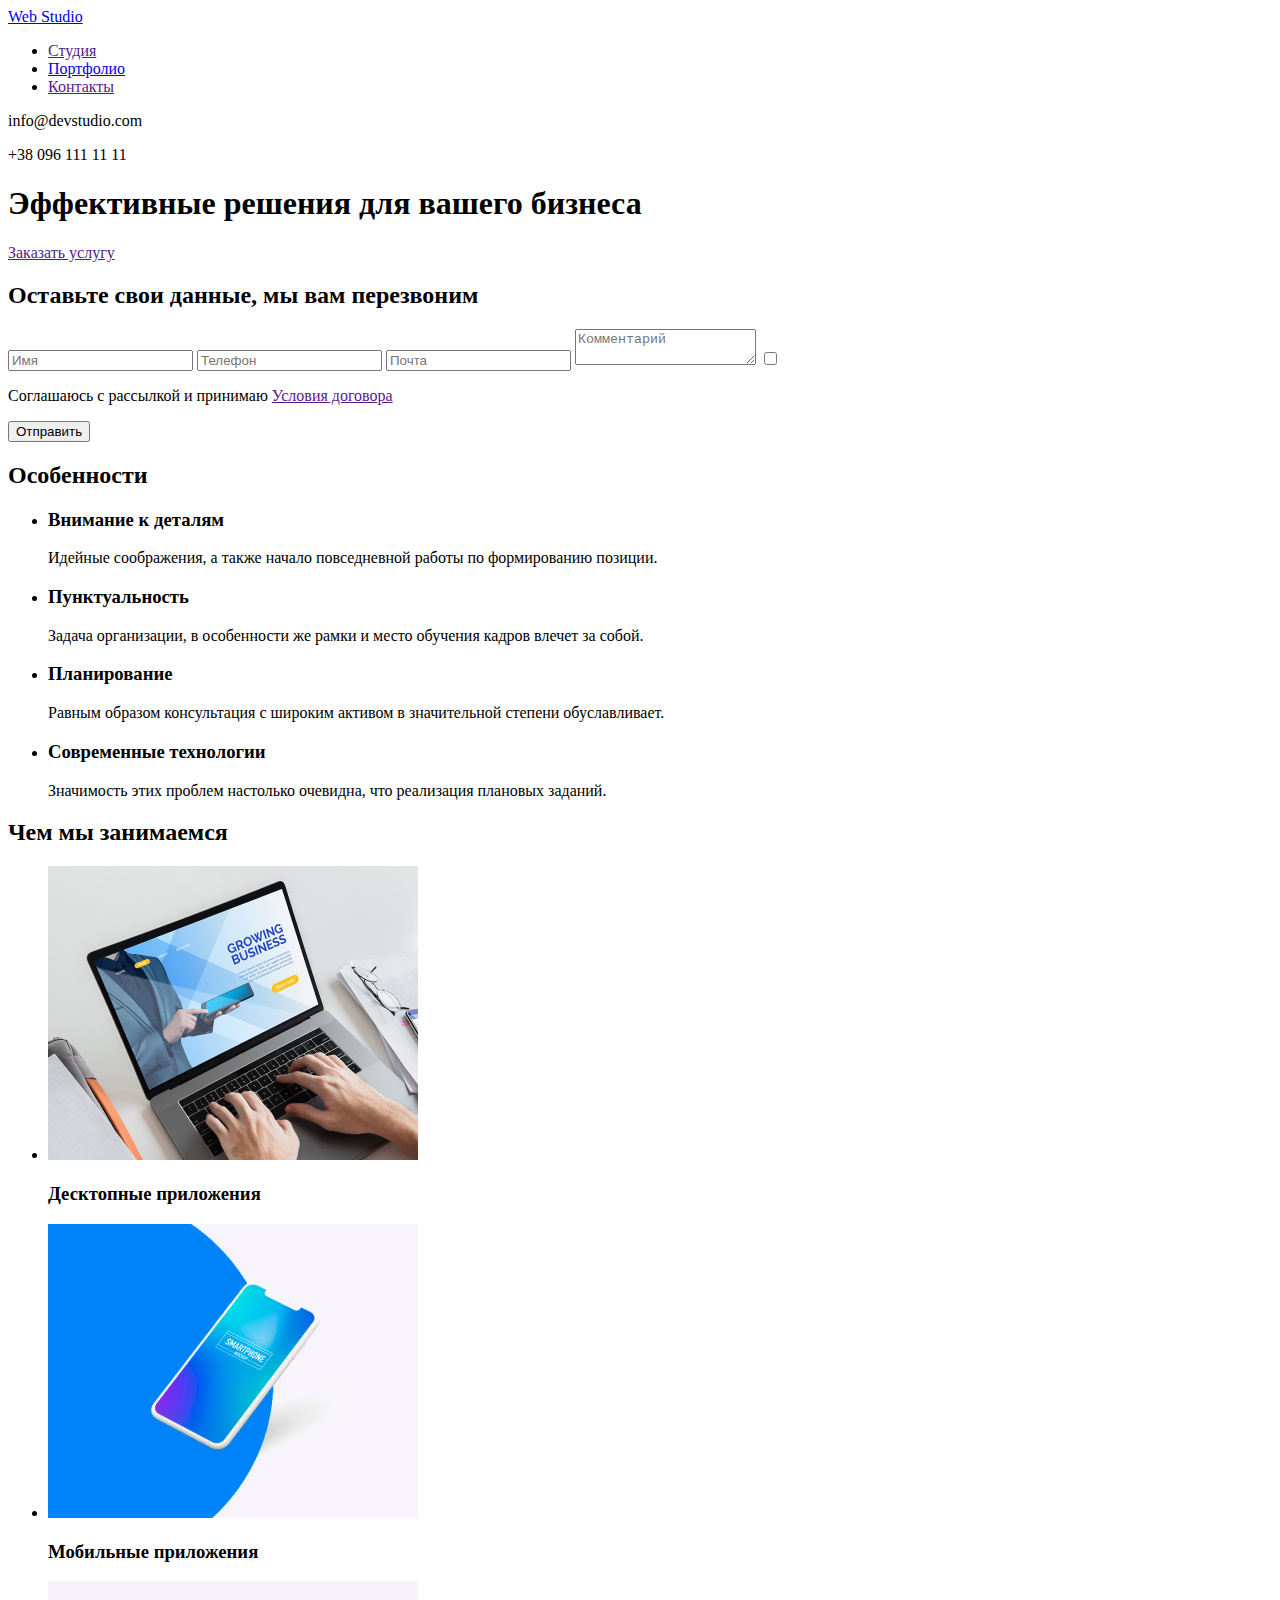
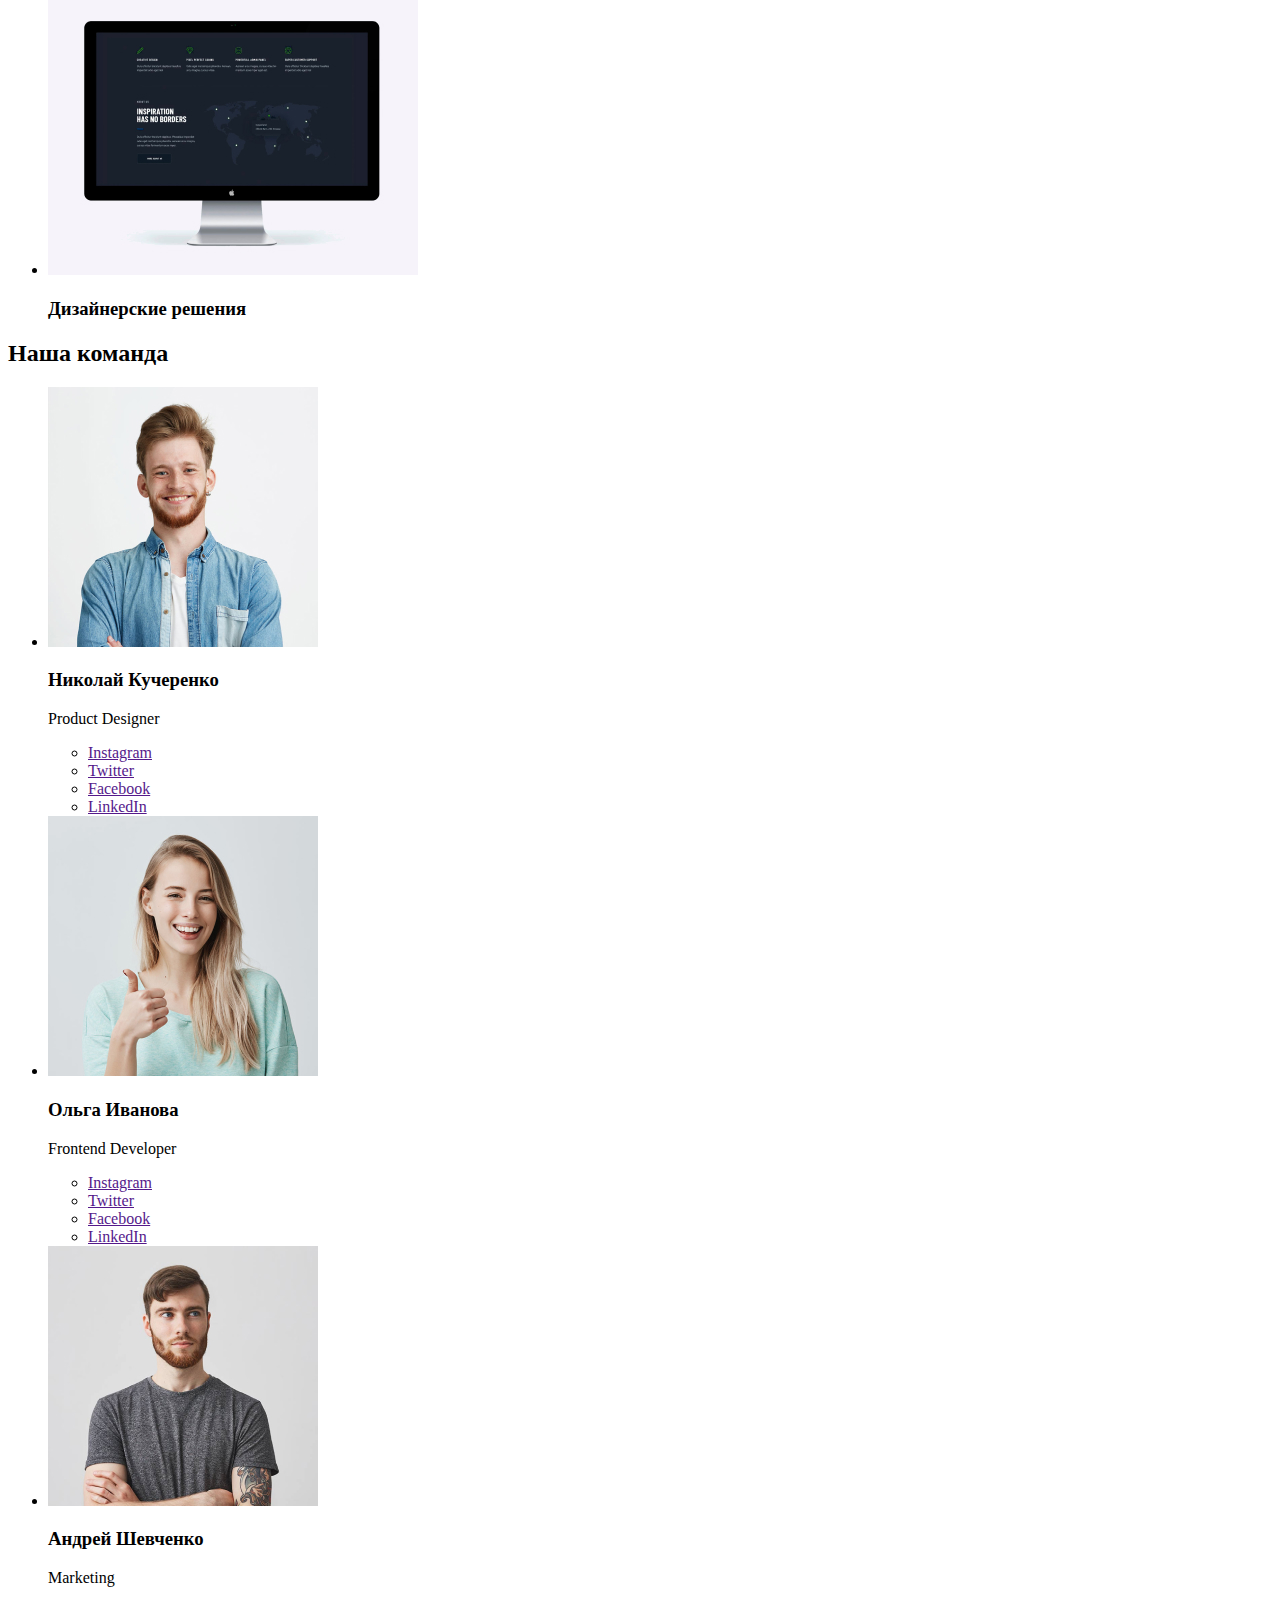
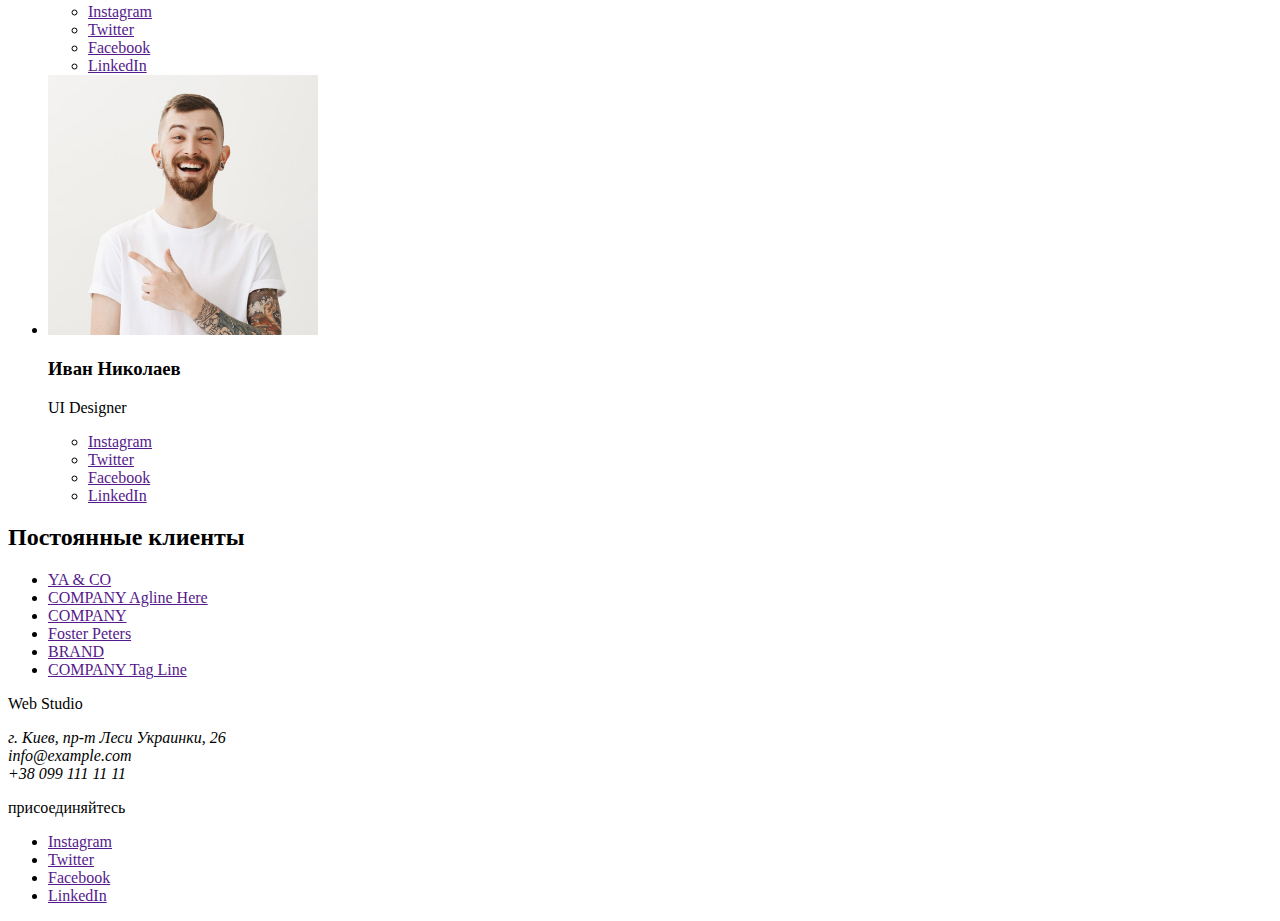
==== index.html @ e7f3043f "копирует состояние дз1" ====
<!DOCTYPE html>
<html lang="ru">
  <head>
    <meta charset="UTF-8" />
    <meta name="viewport" content="width=device-width, initial-scale=1.0" />
    <title>Web Studio</title>
  </head>
  <body>
    <!-- Шапка -->
    <header>
      <nav>
        <a href="./index.html">Web Studio</a>
        <ul>
          <li><a href="">Студия</a></li>
          <li><a href="./portfolio.html">Портфолио</a></li>
          <li><a href="">Контакты</a></li>
        </ul>
      </nav>
      <p>info@devstudio.com</p>
      <p>+38 096 111 11 11</p>
    </header>

    <main>
      <!-- Герой -->
      <section>
        <h1>Эффективные решения для вашего бизнеса</h1>
        <a href="">Заказать услугу</a>
      </section>

      <!-- Форма для обратной связи -->
      <section>
        <h2>Оставьте свои данные, мы вам перезвоним</h2>
        <input type="text" placeholder="Имя" />
        <input type="tel" placeholder="Телефон" />
        <input type="email" placeholder="Почта" />
        <textarea placeholder="Комментарий"></textarea>
        <input type="checkbox" />
        <p>Соглашаюсь с рассылкой и принимаю <a href="">Условия договора</a></p>
        <button>Отправить</button>
      </section>

      <!-- Особенности -->
      <section>
        <h2>Особенности</h2>
        <ul>
          <li>
            <h3>Внимание к деталям</h3>
            <p>
              Идейные соображения, а также начало повседневной работы по
              формированию позиции.
            </p>
          </li>
          <li>
            <h3>Пунктуальность</h3>
            <p>
              Задача организации, в особенности же рамки и место обучения кадров
              влечет за собой.
            </p>
          </li>
          <li>
            <h3>Планирование</h3>
            <p>
              Равным образом консультация с широким активом в значительной
              степени обуславливает.
            </p>
          </li>
          <li>
            <h3>Современные технологии</h3>
            <p>
              Значимость этих проблем настолько очевидна, что реализация
              плановых заданий.
            </p>
          </li>
        </ul>
      </section>

      <!-- Чем мы занимаемся -->
      <section>
        <h2>Чем мы занимаемся</h2>
        <ul>
          <li>
            <img
              src="./images/desc.jpg"
              alt="Десктопные приложения"
              width="370"
            />
            <h3>Десктопные приложения</h3>
          </li>
          <li>
            <img
              src="./images/mobile.jpg"
              alt="Мобильные приложения"
              width="370"
            />
            <h3>Мобильные приложения</h3>
          </li>
          <li>
            <img
              src="./images/design.jpg"
              alt="Дизайнерские решения"
              width="370"
            />
            <h3>Дизайнерские решения</h3>
          </li>
        </ul>
      </section>

      <!-- Наша команда -->
      <section>
        <h2>Наша команда</h2>
        <ul>
          <li>
            <img src="./images/kucherenko.jpg" alt="Николай Кучеренко" />
            <h3>Николай Кучеренко</h3>
            <p lang="en">Product Designer</p>
            <ul>
              <li><a href="" aria-label="Ссылка на Instagram">Instagram</a></li>
              <li><a href="" aria-label="Ссылка на Twitter">Twitter</a></li>
              <li><a href="" aria-label="Ссылка на Facebook">Facebook</a></li>
              <li><a href="" aria-label="Ссылка на LinkedIn">LinkedIn</a></li>
            </ul>
          </li>
          <li>
            <img src="./images/ivanova.jpg" alt="Ольга Иванова" />
            <h3>Ольга Иванова</h3>
            <p lang="en">Frontend Developer</p>
            <ul>
              <li><a href="" aria-label="Ссылка на Instagram">Instagram</a></li>
              <li><a href="" aria-label="Ссылка на Twitter">Twitter</a></li>
              <li><a href="" aria-label="Ссылка на Facebook">Facebook</a></li>
              <li><a href="" aria-label="Ссылка на LinkedIn">LinkedIn</a></li>
            </ul>
          </li>
          <li>
            <img src="./images/shevchenko.jpg" alt="Андрей Шевченко" />
            <h3>Андрей Шевченко</h3>
            <p lang="en">Marketing</p>
            <ul>
              <li><a href="" aria-label="Ссылка на Instagram">Instagram</a></li>
              <li><a href="" aria-label="Ссылка на Twitter">Twitter</a></li>
              <li><a href="" aria-label="Ссылка на Facebook">Facebook</a></li>
              <li><a href="" aria-label="Ссылка на LinkedIn">LinkedIn</a></li>
            </ul>
          </li>
          <li>
            <img src="./images/nikolaev.jpg" alt="Иван Николаев" />
            <h3>Иван Николаев</h3>
            <p lang="en">UI Designer</p>
            <ul>
              <li><a href="" aria-label="Ссылка на Instagram">Instagram</a></li>
              <li><a href="" aria-label="Ссылка на Twitter">Twitter</a></li>
              <li><a href="" aria-label="Ссылка на Facebook">Facebook</a></li>
              <li><a href="" aria-label="Ссылка на LinkedIn">LinkedIn</a></li>
            </ul>
          </li>
        </ul>
      </section>

      <!-- Постоянные клиенты -->
      <section>
        <h2>Постоянные клиенты</h2>
        <ul>
          <li>
            <a href="">YA & CO</a>
          </li>
          <li>
            <a href="">COMPANY Agline Here</a>
          </li>
          <li>
            <a href="">COMPANY</a>
          </li>
          <li>
            <a href="">Foster Peters</a>
          </li>
          <li>
            <a href="">BRAND</a>
          </li>
          <li>
            <a href="">COMPANY Tag Line</a>
          </li>
        </ul>
      </section>
    </main>

    <!-- Подвал -->
    <footer>
      <p>Web Studio</p>
      <address>
        <p>
          г. Киев, пр-т Леси Украинки, 26 <br />
          info@example.com <br />
          +38 099 111 11 11
        </p>
      </address>
      <div>
        <p>присоединяйтесь</p>
        <ul>
          <li><a href="" aria-label="Ссылка на Instagram">Instagram</a></li>
          <li><a href="" aria-label="Ссылка на Twitter">Twitter</a></li>
          <li><a href="" aria-label="Ссылка на Facebook">Facebook</a></li>
          <li><a href="" aria-label="Ссылка на LinkedIn">LinkedIn</a></li>
        </ul>
      </div>
    </footer>
  </body>
</html>
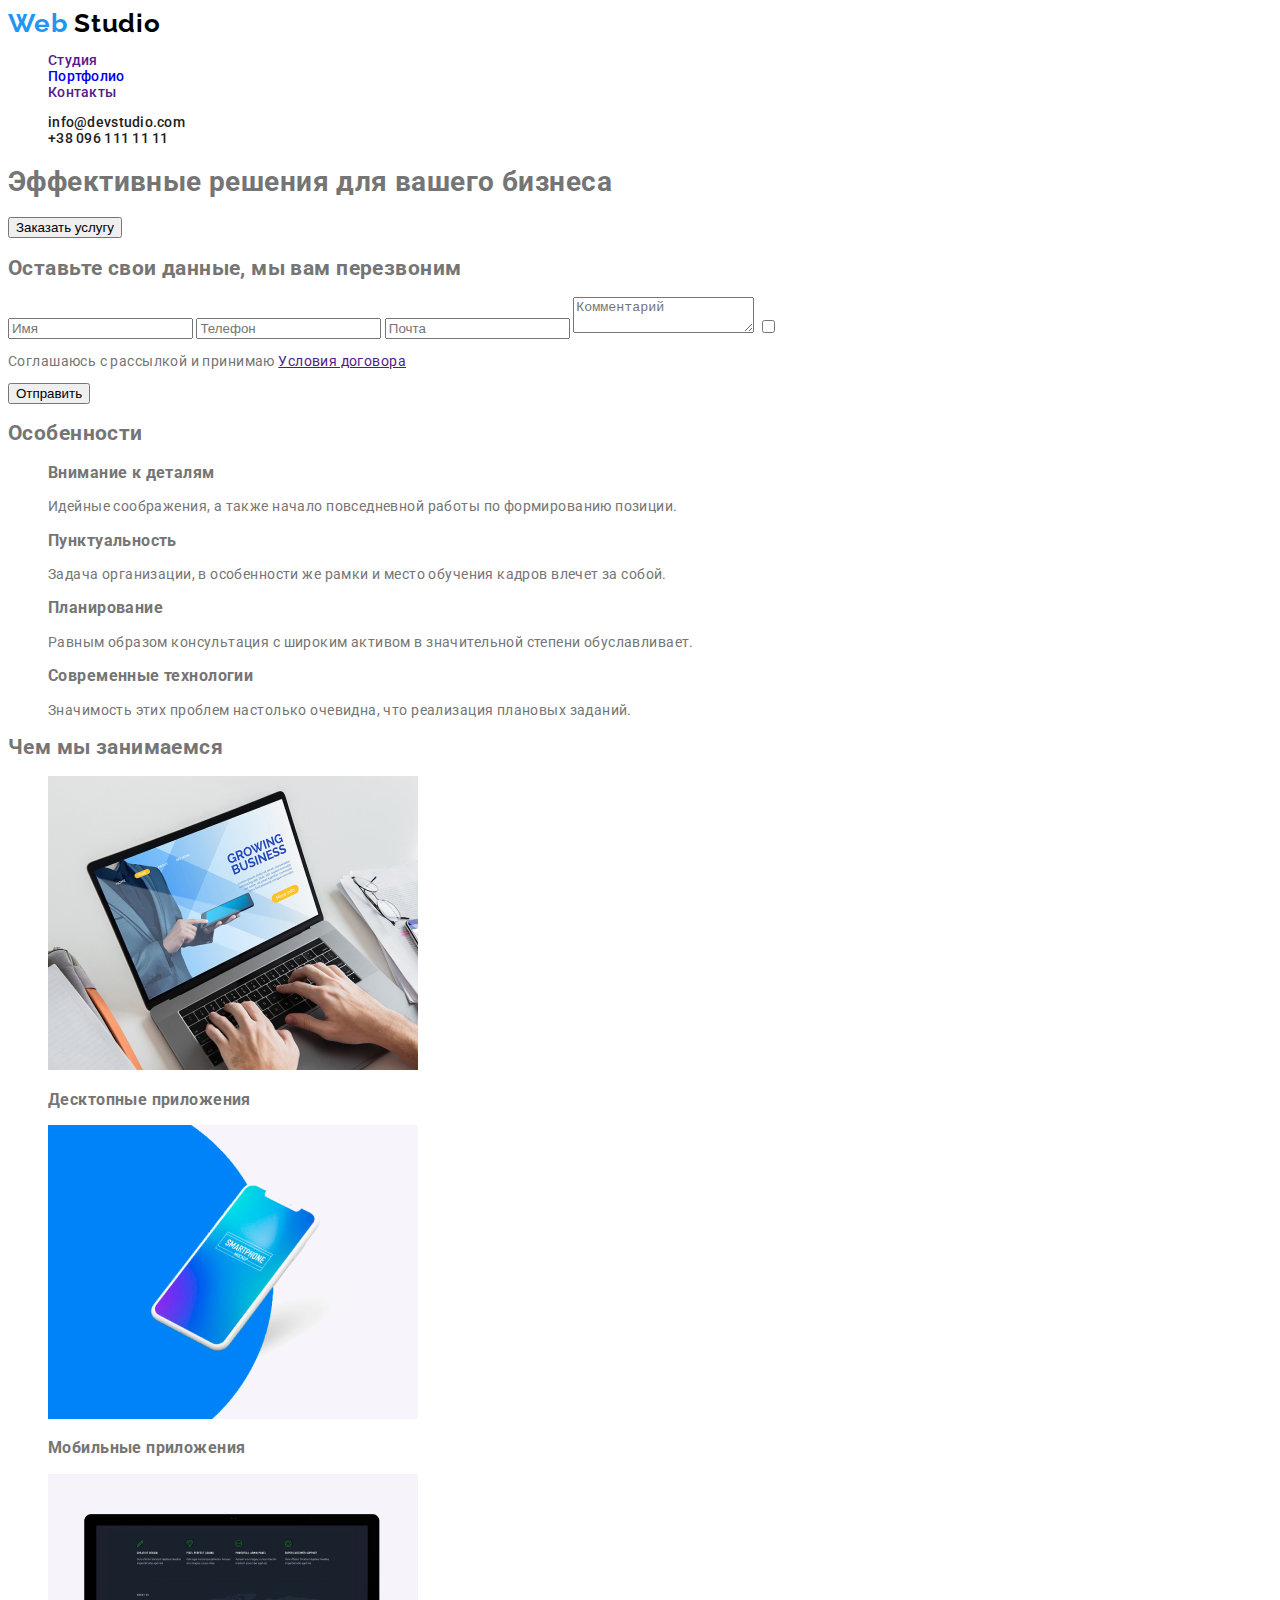
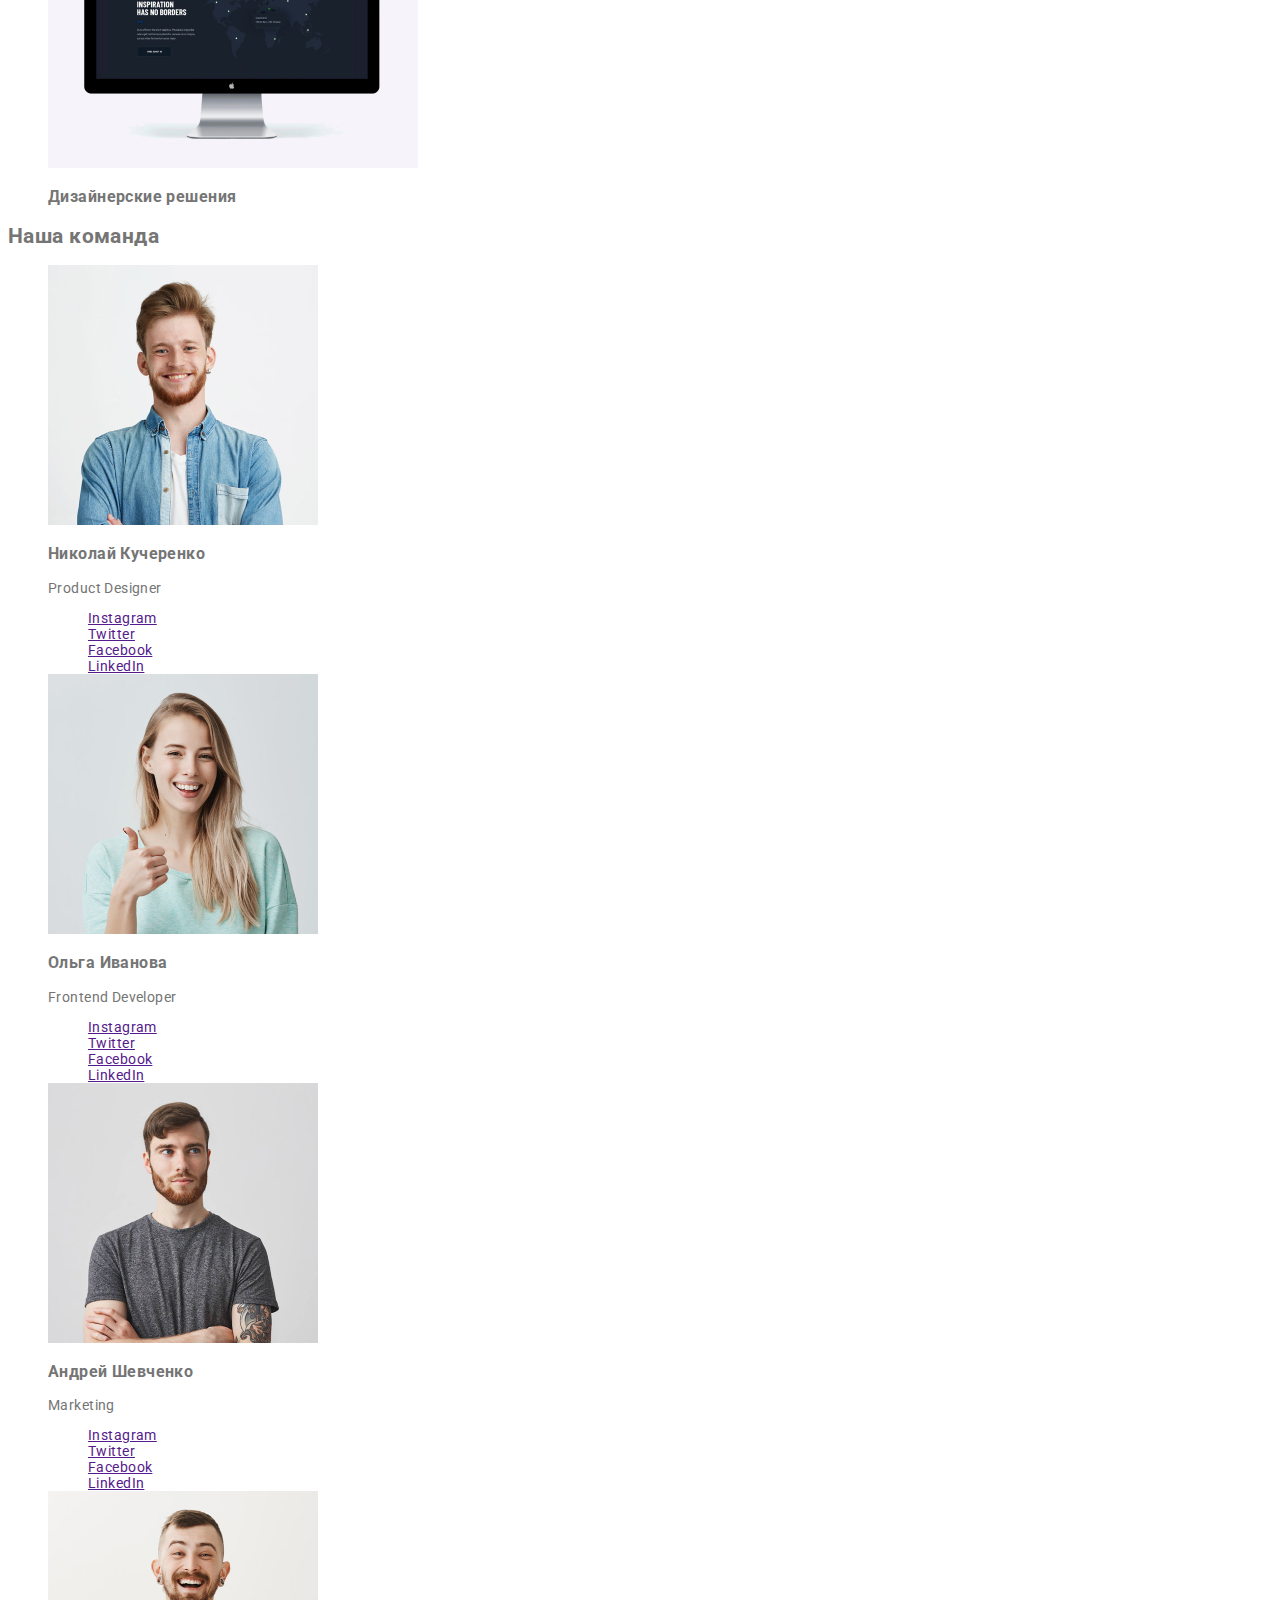
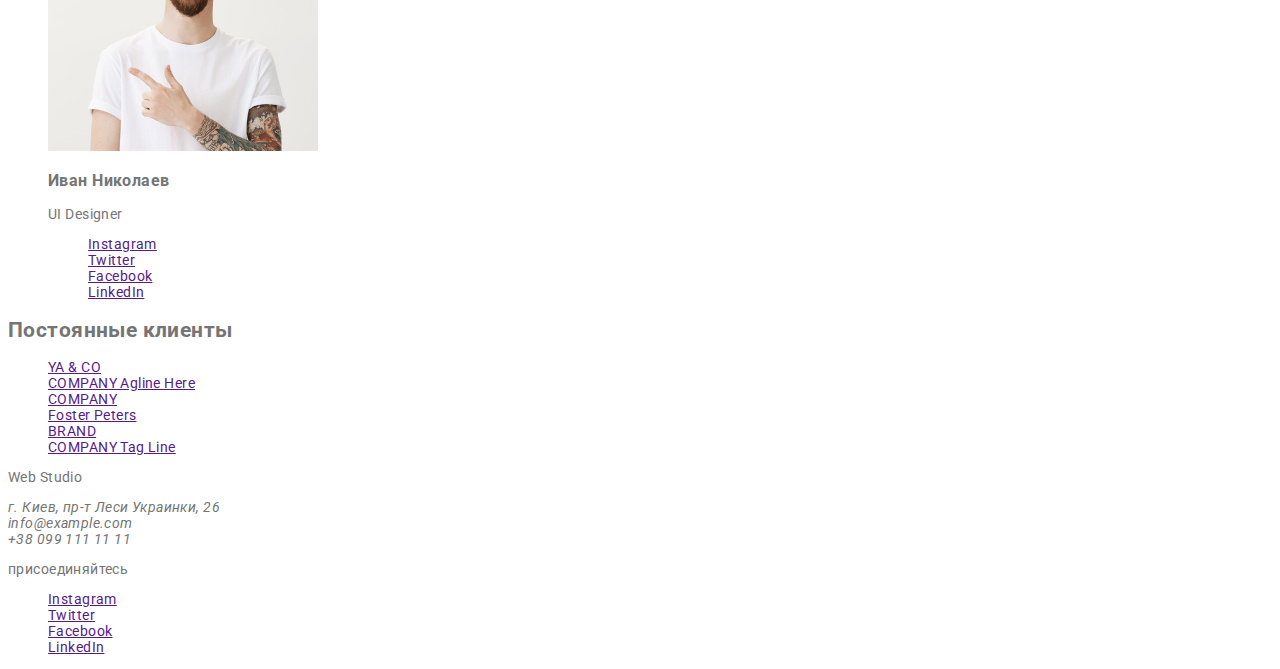
==== commit 17bfd0ac: "добавляет цвета и шрифты в шапку" ====
--- a/index.html
+++ b/index.html
@@ -3,28 +3,37 @@
   <head>
     <meta charset="UTF-8" />
     <meta name="viewport" content="width=device-width, initial-scale=1.0" />
+    <link
+      href="https://fonts.googleapis.com/css2?family=Raleway:wght@700&family=Roboto:wght@400;500;700;900&display=swap"
+      rel="stylesheet"
+    />
+    <link rel="stylesheet" href="./styles/style.css" />
     <title>Web Studio</title>
   </head>
   <body>
     <!-- Шапка -->
     <header>
       <nav>
-        <a href="./index.html">Web Studio</a>
-        <ul>
-          <li><a href="">Студия</a></li>
-          <li><a href="./portfolio.html">Портфолио</a></li>
-          <li><a href="">Контакты</a></li>
+        <a class="logo link" href="./index.html"
+          ><span class="accent">Web</span> Studio</a
+        >
+        <ul class="site-nav list">
+          <li><a class="link" href="">Студия</a></li>
+          <li><a class="link" href="./portfolio.html">Портфолио</a></li>
+          <li><a class="link" href="">Контакты</a></li>
+        </ul>
+        <ul class="contacts-nav list">
+          <li>info@devstudio.com</li>
+          <li>+38 096 111 11 11</li>
         </ul>
       </nav>
-      <p>info@devstudio.com</p>
-      <p>+38 096 111 11 11</p>
     </header>
 
     <main>
       <!-- Герой -->
-      <section>
-        <h1>Эффективные решения для вашего бизнеса</h1>
-        <a href="">Заказать услугу</a>
+      <section class="hero">
+        <h1 class="hero-title">Эффективные решения для вашего бизнеса</h1>
+        <button class="link" href="">Заказать услугу</button>
       </section>
 
       <!-- Форма для обратной связи -->
@@ -42,7 +51,7 @@
       <!-- Особенности -->
       <section>
         <h2>Особенности</h2>
-        <ul>
+        <ul class="list">
           <li>
             <h3>Внимание к деталям</h3>
             <p>
@@ -77,7 +86,7 @@
       <!-- Чем мы занимаемся -->
       <section>
         <h2>Чем мы занимаемся</h2>
-        <ul>
+        <ul class="list">
           <li>
             <img
               src="./images/desc.jpg"
@@ -108,12 +117,12 @@
       <!-- Наша команда -->
       <section>
         <h2>Наша команда</h2>
-        <ul>
+        <ul class="list">
           <li>
             <img src="./images/kucherenko.jpg" alt="Николай Кучеренко" />
             <h3>Николай Кучеренко</h3>
             <p lang="en">Product Designer</p>
-            <ul>
+            <ul class="list">
               <li><a href="" aria-label="Ссылка на Instagram">Instagram</a></li>
               <li><a href="" aria-label="Ссылка на Twitter">Twitter</a></li>
               <li><a href="" aria-label="Ссылка на Facebook">Facebook</a></li>
@@ -124,7 +133,7 @@
             <img src="./images/ivanova.jpg" alt="Ольга Иванова" />
             <h3>Ольга Иванова</h3>
             <p lang="en">Frontend Developer</p>
-            <ul>
+            <ul class="list">
               <li><a href="" aria-label="Ссылка на Instagram">Instagram</a></li>
               <li><a href="" aria-label="Ссылка на Twitter">Twitter</a></li>
               <li><a href="" aria-label="Ссылка на Facebook">Facebook</a></li>
@@ -135,7 +144,7 @@
             <img src="./images/shevchenko.jpg" alt="Андрей Шевченко" />
             <h3>Андрей Шевченко</h3>
             <p lang="en">Marketing</p>
-            <ul>
+            <ul class="list">
               <li><a href="" aria-label="Ссылка на Instagram">Instagram</a></li>
               <li><a href="" aria-label="Ссылка на Twitter">Twitter</a></li>
               <li><a href="" aria-label="Ссылка на Facebook">Facebook</a></li>
@@ -146,7 +155,7 @@
             <img src="./images/nikolaev.jpg" alt="Иван Николаев" />
             <h3>Иван Николаев</h3>
             <p lang="en">UI Designer</p>
-            <ul>
+            <ul class="list">
               <li><a href="" aria-label="Ссылка на Instagram">Instagram</a></li>
               <li><a href="" aria-label="Ссылка на Twitter">Twitter</a></li>
               <li><a href="" aria-label="Ссылка на Facebook">Facebook</a></li>
@@ -159,7 +168,7 @@
       <!-- Постоянные клиенты -->
       <section>
         <h2>Постоянные клиенты</h2>
-        <ul>
+        <ul class="list">
           <li>
             <a href="">YA & CO</a>
           </li>
@@ -194,7 +203,7 @@
       </address>
       <div>
         <p>присоединяйтесь</p>
-        <ul>
+        <ul class="list">
           <li><a href="" aria-label="Ссылка на Instagram">Instagram</a></li>
           <li><a href="" aria-label="Ссылка на Twitter">Twitter</a></li>
           <li><a href="" aria-label="Ссылка на Facebook">Facebook</a></li>
--- a/styles/style.css
+++ b/styles/style.css
@@ -0,0 +1,53 @@
+:root {
+  --title-text-color: #212121;
+  --primary-text-color: #757575;
+  --assent-color: #2196f3;
+}
+
+body {
+  color: var(--primary-text-color);
+
+  font-family: "Roboto", sans-serif;
+  font-size: 14px;
+  font-weight: 400;
+  letter-spacing: 0.03em;
+}
+
+.logo {
+  color: #000000;
+
+  font-family: Raleway;
+  font-weight: 700;
+  font-size: 26px;
+  line-height: 1.19;
+  letter-spacing: 0.03em;
+}
+
+.site-nav,
+.contacts-nav {
+  color: var(--title-text-color);
+
+  font-weight: 500;
+  line-height: 1.14;
+  letter-spacing: 0.02em;
+  text-decoration: none;
+}
+
+.site-nav .link:hover,
+.site-nav .link:focus,
+.contacts-nav li:hover,
+.contacts-nav li:focus {
+  color: var(--assent-color);
+}
+
+.accent {
+  color: var(--assent-color);
+}
+
+.link {
+  text-decoration: none;
+}
+
+.list {
+  list-style: none;
+}
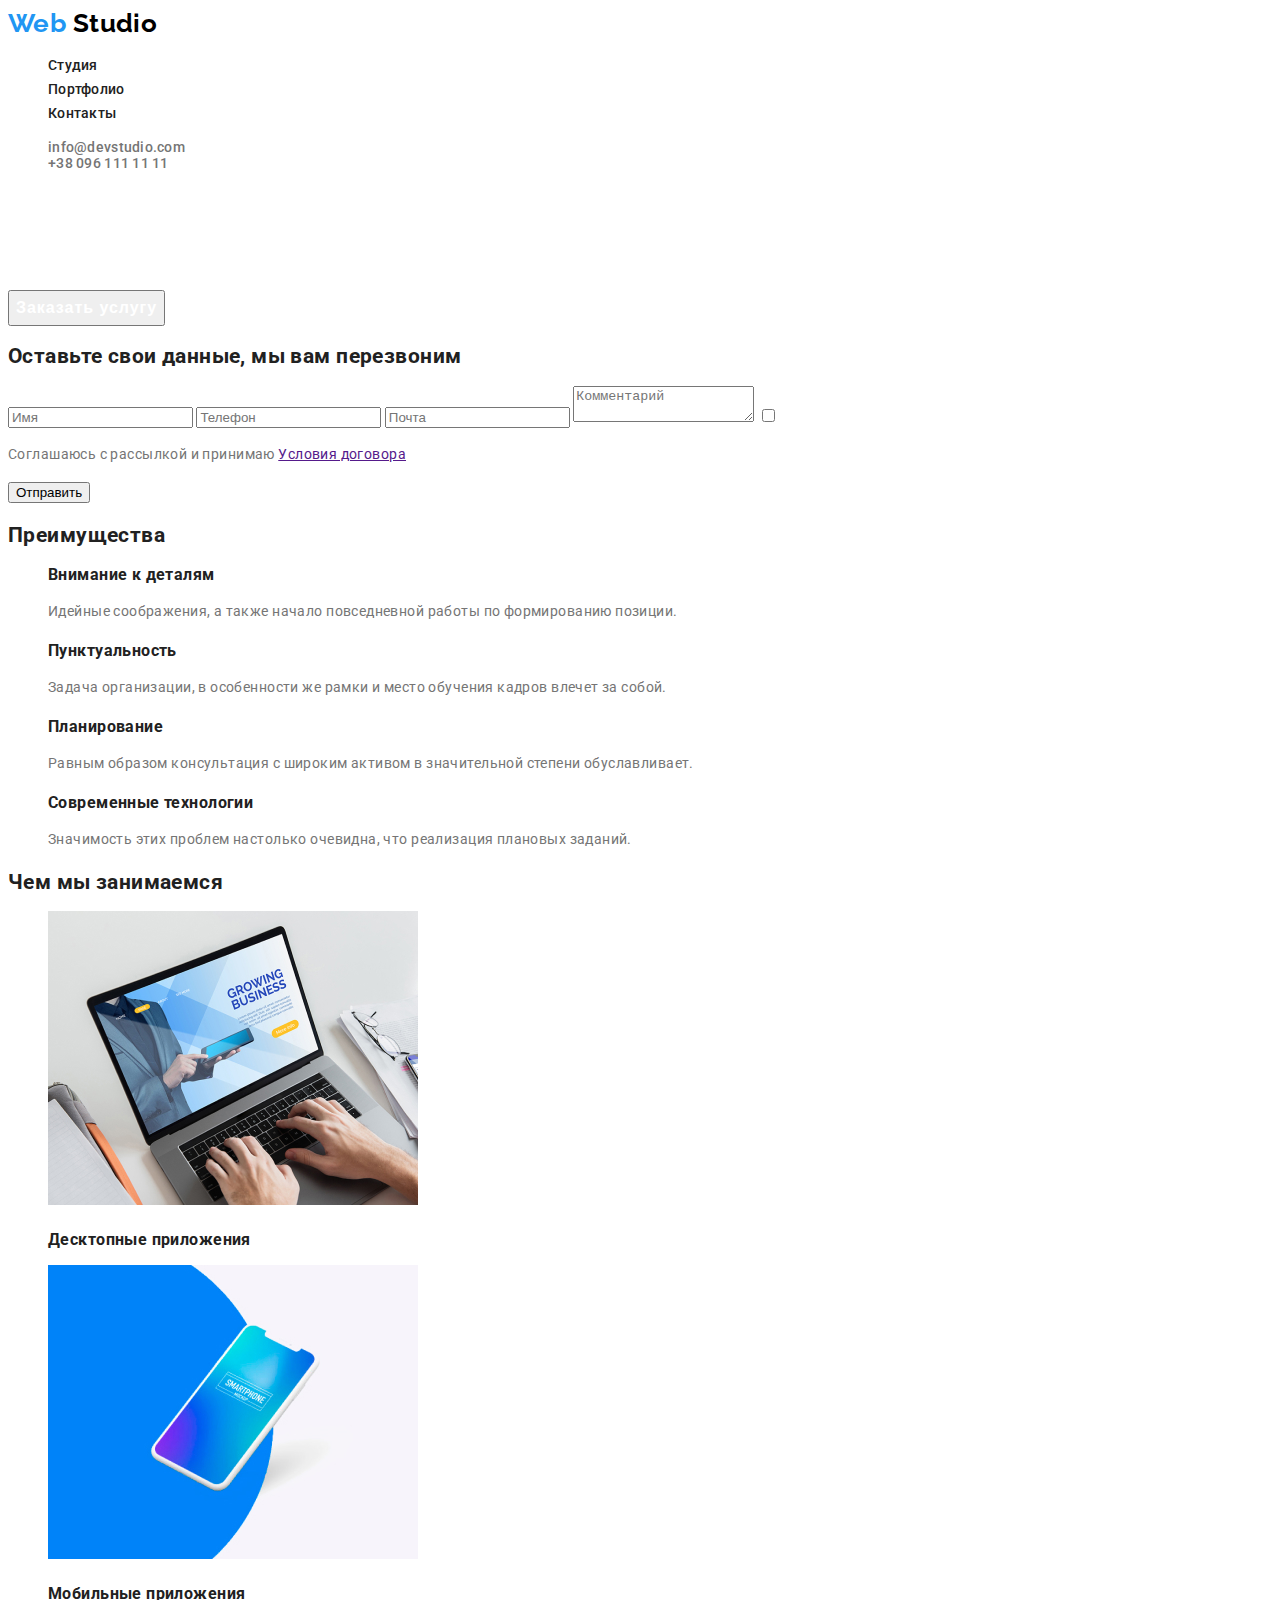
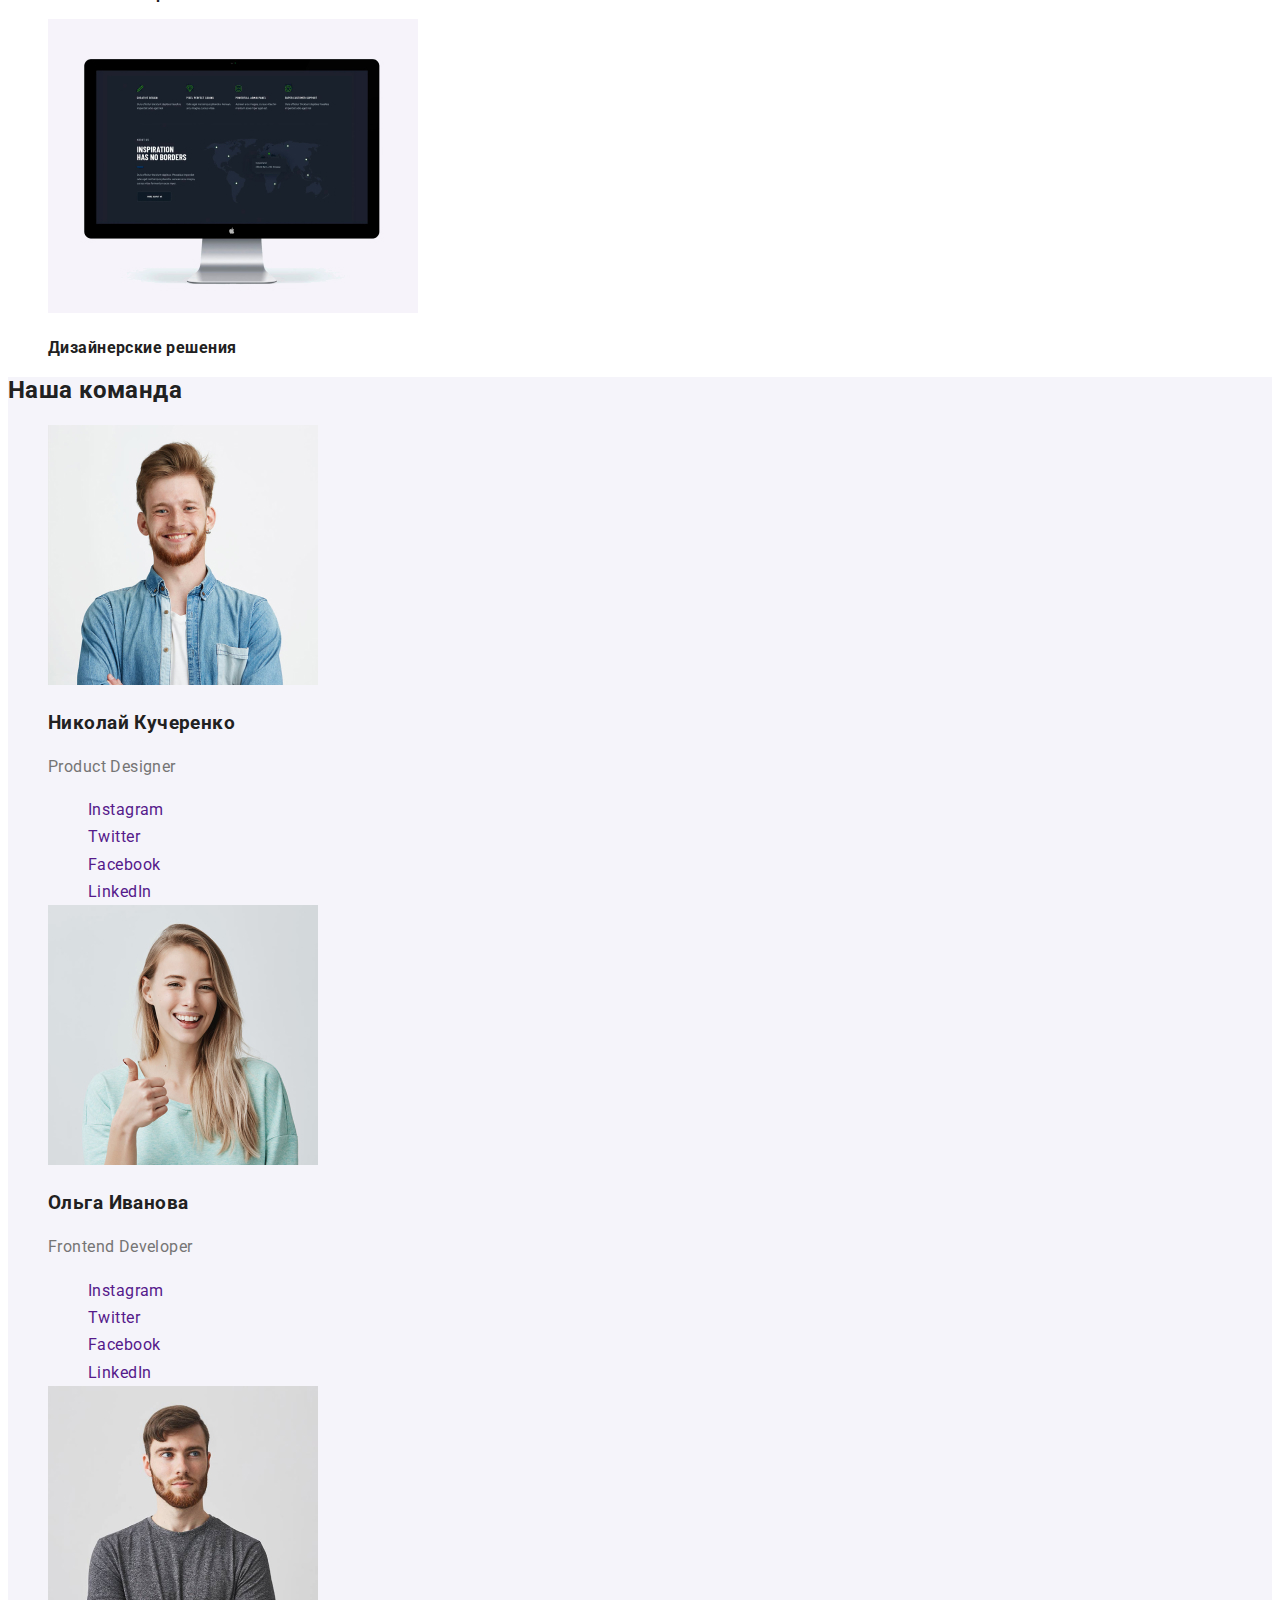
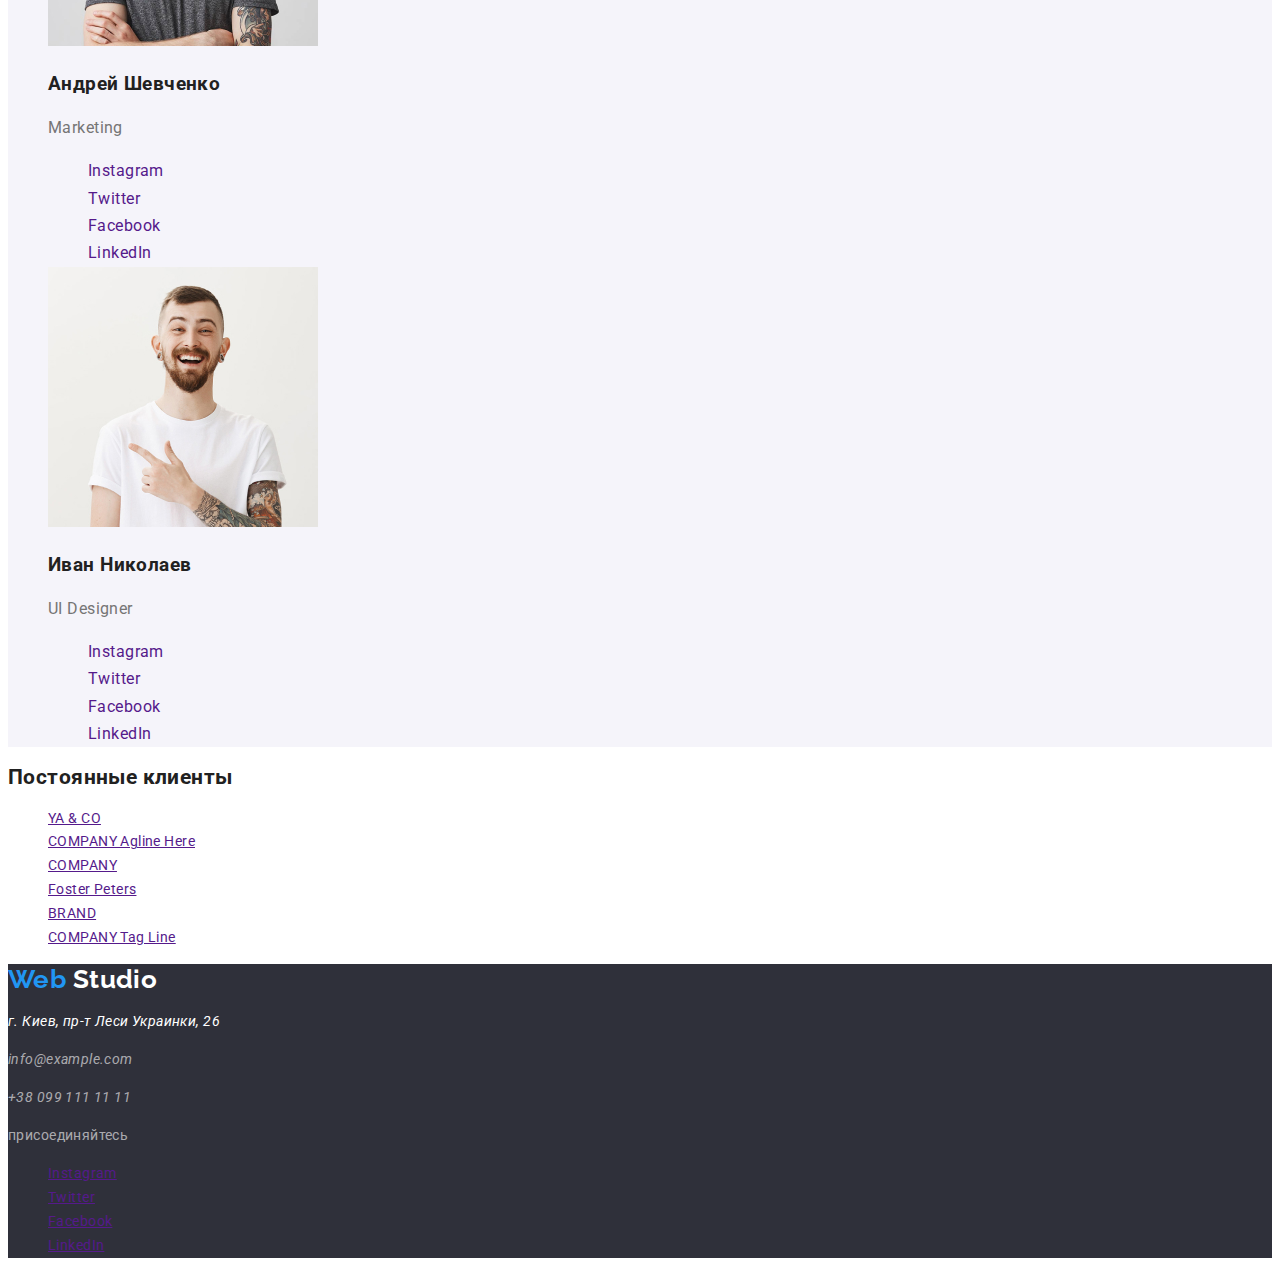
==== commit e8967b00: "добавляет цвет и шрифты на главную" ====
--- a/index.html
+++ b/index.html
@@ -1,215 +1,236 @@
 <!DOCTYPE html>
 <html lang="ru">
-  <head>
-    <meta charset="UTF-8" />
-    <meta name="viewport" content="width=device-width, initial-scale=1.0" />
-    <link
-      href="https://fonts.googleapis.com/css2?family=Raleway:wght@700&family=Roboto:wght@400;500;700;900&display=swap"
-      rel="stylesheet"
-    />
-    <link rel="stylesheet" href="./styles/style.css" />
-    <title>Web Studio</title>
-  </head>
-  <body>
-    <!-- Шапка -->
-    <header>
-      <nav>
-        <a class="logo link" href="./index.html"
-          ><span class="accent">Web</span> Studio</a
-        >
-        <ul class="site-nav list">
-          <li><a class="link" href="">Студия</a></li>
-          <li><a class="link" href="./portfolio.html">Портфолио</a></li>
-          <li><a class="link" href="">Контакты</a></li>
-        </ul>
-        <ul class="contacts-nav list">
-          <li>info@devstudio.com</li>
-          <li>+38 096 111 11 11</li>
-        </ul>
-      </nav>
-    </header>
-
-    <main>
-      <!-- Герой -->
-      <section class="hero">
-        <h1 class="hero-title">Эффективные решения для вашего бизнеса</h1>
-        <button class="link" href="">Заказать услугу</button>
-      </section>
-
-      <!-- Форма для обратной связи -->
-      <section>
-        <h2>Оставьте свои данные, мы вам перезвоним</h2>
-        <input type="text" placeholder="Имя" />
-        <input type="tel" placeholder="Телефон" />
-        <input type="email" placeholder="Почта" />
-        <textarea placeholder="Комментарий"></textarea>
-        <input type="checkbox" />
-        <p>Соглашаюсь с рассылкой и принимаю <a href="">Условия договора</a></p>
-        <button>Отправить</button>
-      </section>
-
-      <!-- Особенности -->
-      <section>
-        <h2>Особенности</h2>
-        <ul class="list">
-          <li>
-            <h3>Внимание к деталям</h3>
-            <p>
-              Идейные соображения, а также начало повседневной работы по
-              формированию позиции.
-            </p>
-          </li>
-          <li>
-            <h3>Пунктуальность</h3>
-            <p>
-              Задача организации, в особенности же рамки и место обучения кадров
-              влечет за собой.
-            </p>
-          </li>
-          <li>
-            <h3>Планирование</h3>
-            <p>
-              Равным образом консультация с широким активом в значительной
-              степени обуславливает.
-            </p>
-          </li>
-          <li>
-            <h3>Современные технологии</h3>
-            <p>
-              Значимость этих проблем настолько очевидна, что реализация
-              плановых заданий.
-            </p>
-          </li>
-        </ul>
-      </section>
-
-      <!-- Чем мы занимаемся -->
-      <section>
-        <h2>Чем мы занимаемся</h2>
-        <ul class="list">
-          <li>
-            <img
-              src="./images/desc.jpg"
-              alt="Десктопные приложения"
-              width="370"
-            />
-            <h3>Десктопные приложения</h3>
-          </li>
-          <li>
-            <img
-              src="./images/mobile.jpg"
-              alt="Мобильные приложения"
-              width="370"
-            />
-            <h3>Мобильные приложения</h3>
-          </li>
-          <li>
-            <img
-              src="./images/design.jpg"
-              alt="Дизайнерские решения"
-              width="370"
-            />
-            <h3>Дизайнерские решения</h3>
-          </li>
-        </ul>
-      </section>
-
-      <!-- Наша команда -->
-      <section>
-        <h2>Наша команда</h2>
-        <ul class="list">
-          <li>
-            <img src="./images/kucherenko.jpg" alt="Николай Кучеренко" />
-            <h3>Николай Кучеренко</h3>
-            <p lang="en">Product Designer</p>
-            <ul class="list">
-              <li><a href="" aria-label="Ссылка на Instagram">Instagram</a></li>
-              <li><a href="" aria-label="Ссылка на Twitter">Twitter</a></li>
-              <li><a href="" aria-label="Ссылка на Facebook">Facebook</a></li>
-              <li><a href="" aria-label="Ссылка на LinkedIn">LinkedIn</a></li>
-            </ul>
-          </li>
-          <li>
-            <img src="./images/ivanova.jpg" alt="Ольга Иванова" />
-            <h3>Ольга Иванова</h3>
-            <p lang="en">Frontend Developer</p>
-            <ul class="list">
-              <li><a href="" aria-label="Ссылка на Instagram">Instagram</a></li>
-              <li><a href="" aria-label="Ссылка на Twitter">Twitter</a></li>
-              <li><a href="" aria-label="Ссылка на Facebook">Facebook</a></li>
-              <li><a href="" aria-label="Ссылка на LinkedIn">LinkedIn</a></li>
-            </ul>
-          </li>
-          <li>
-            <img src="./images/shevchenko.jpg" alt="Андрей Шевченко" />
-            <h3>Андрей Шевченко</h3>
-            <p lang="en">Marketing</p>
-            <ul class="list">
-              <li><a href="" aria-label="Ссылка на Instagram">Instagram</a></li>
-              <li><a href="" aria-label="Ссылка на Twitter">Twitter</a></li>
-              <li><a href="" aria-label="Ссылка на Facebook">Facebook</a></li>
-              <li><a href="" aria-label="Ссылка на LinkedIn">LinkedIn</a></li>
-            </ul>
-          </li>
-          <li>
-            <img src="./images/nikolaev.jpg" alt="Иван Николаев" />
-            <h3>Иван Николаев</h3>
-            <p lang="en">UI Designer</p>
-            <ul class="list">
-              <li><a href="" aria-label="Ссылка на Instagram">Instagram</a></li>
-              <li><a href="" aria-label="Ссылка на Twitter">Twitter</a></li>
-              <li><a href="" aria-label="Ссылка на Facebook">Facebook</a></li>
-              <li><a href="" aria-label="Ссылка на LinkedIn">LinkedIn</a></li>
-            </ul>
-          </li>
-        </ul>
-      </section>
-
-      <!-- Постоянные клиенты -->
-      <section>
-        <h2>Постоянные клиенты</h2>
-        <ul class="list">
-          <li>
-            <a href="">YA & CO</a>
-          </li>
-          <li>
-            <a href="">COMPANY Agline Here</a>
-          </li>
-          <li>
-            <a href="">COMPANY</a>
-          </li>
-          <li>
-            <a href="">Foster Peters</a>
-          </li>
-          <li>
-            <a href="">BRAND</a>
-          </li>
-          <li>
-            <a href="">COMPANY Tag Line</a>
-          </li>
-        </ul>
-      </section>
-    </main>
-
-    <!-- Подвал -->
-    <footer>
-      <p>Web Studio</p>
-      <address>
-        <p>
-          г. Киев, пр-т Леси Украинки, 26 <br />
-          info@example.com <br />
-          +38 099 111 11 11
-        </p>
-      </address>
-      <div>
-        <p>присоединяйтесь</p>
-        <ul class="list">
-          <li><a href="" aria-label="Ссылка на Instagram">Instagram</a></li>
-          <li><a href="" aria-label="Ссылка на Twitter">Twitter</a></li>
-          <li><a href="" aria-label="Ссылка на Facebook">Facebook</a></li>
-          <li><a href="" aria-label="Ссылка на LinkedIn">LinkedIn</a></li>
-        </ul>
-      </div>
-    </footer>
-  </body>
+	<head>
+		<meta charset="UTF-8" />
+		<meta name="viewport" content="width=device-width, initial-scale=1.0" />
+		<link
+			href="https://fonts.googleapis.com/css2?family=Raleway:wght@700&family=Roboto:wght@400;500;700;900&display=swap"
+			rel="stylesheet"
+		/>
+		<link rel="stylesheet" href="./styles/style.css" />
+		<title>Web Studio</title>
+	</head>
+	<body>
+		<!-- Шапка -->
+		<header class="page-header">
+			<nav>
+				<a class="logo link" href="./index.html">
+					<span class="accent">Web</span>
+					Studio
+				</a>
+				<ul class="site-nav list">
+					<li><a class="link" href="">Студия</a></li>
+					<li><a class="link" href="./portfolio.html">Портфолио</a></li>
+					<li><a class="link" href="">Контакты</a></li>
+				</ul>
+			</nav>
+			<ul class="contacts-nav list">
+				<li>info@devstudio.com</li>
+				<li>+38 096 111 11 11</li>
+			</ul>
+		</header>
+
+		<main>
+			<!-- Герой -->
+			<section class="hero">
+				<h1 class="hero-title">Эффективные решения для вашего бизнеса</h1>
+				<button class="hero-btn link" href="">Заказать услугу</button>
+			</section>
+
+			<!-- Форма для обратной связи -->
+			<section>
+				<h2>Оставьте свои данные, мы вам перезвоним</h2>
+				<input type="text" placeholder="Имя" />
+				<input type="tel" placeholder="Телефон" />
+				<input type="email" placeholder="Почта" />
+				<textarea placeholder="Комментарий"></textarea>
+				<input type="checkbox" />
+				<p>
+					Соглашаюсь с рассылкой и принимаю
+					<a href="">Условия договора</a>
+				</p>
+				<button>Отправить</button>
+			</section>
+
+			<!-- Особенности -->
+			<section class="features">
+				<h2>Преимущества</h2>
+				<ul class="list">
+					<li>
+						<h3>Внимание к деталям</h3>
+						<p>
+							Идейные соображения, а также начало повседневной работы по формированию позиции.
+						</p>
+					</li>
+					<li>
+						<h3>Пунктуальность</h3>
+						<p>
+							Задача организации, в особенности же рамки и место обучения кадров влечет за собой.
+						</p>
+					</li>
+					<li>
+						<h3>Планирование</h3>
+						<p>
+							Равным образом консультация с широким активом в значительной степени обуславливает.
+						</p>
+					</li>
+					<li>
+						<h3>Современные технологии</h3>
+						<p>
+							Значимость этих проблем настолько очевидна, что реализация плановых заданий.
+						</p>
+					</li>
+				</ul>
+			</section>
+
+			<!-- Чем мы занимаемся -->
+			<section class="activity">
+				<h2>Чем мы занимаемся</h2>
+				<ul class="list">
+					<li>
+						<img src="./images/desc.jpg" alt="Десктопные приложения" width="370" />
+						<h3>Десктопные приложения</h3>
+					</li>
+					<li>
+						<img src="./images/mobile.jpg" alt="Мобильные приложения" width="370" />
+						<h3>Мобильные приложения</h3>
+					</li>
+					<li>
+						<img src="./images/design.jpg" alt="Дизайнерские решения" width="370" />
+						<h3>Дизайнерские решения</h3>
+					</li>
+				</ul>
+			</section>
+
+			<!-- Наша команда -->
+			<section class="team">
+				<h2>Наша команда</h2>
+				<ul class="list">
+					<li>
+						<img src="./images/kucherenko.jpg" alt="Николай Кучеренко" />
+						<h3 class="team-name">Николай Кучеренко</h3>
+						<p lang="en">Product Designer</p>
+						<ul class="list">
+							<li>
+								<a class="link" href="" aria-label="Ссылка на Instagram">Instagram</a>
+							</li>
+							<li>
+								<a class="link" href="" aria-label="Ссылка на Twitter">Twitter</a>
+							</li>
+							<li>
+								<a class="link" href="" aria-label="Ссылка на Facebook">Facebook</a>
+							</li>
+							<li>
+								<a class="link" href="" aria-label="Ссылка на LinkedIn">LinkedIn</a>
+							</li>
+						</ul>
+					</li>
+					<li>
+						<img src="./images/ivanova.jpg" alt="Ольга Иванова" />
+						<h3 class="team-name">Ольга Иванова</h3>
+						<p lang="en">Frontend Developer</p>
+						<ul class="list">
+							<li>
+								<a class="link" href="" aria-label="Ссылка на Instagram">Instagram</a>
+							</li>
+							<li>
+								<a class="link" href="" aria-label="Ссылка на Twitter">Twitter</a>
+							</li>
+							<li>
+								<a class="link" href="" aria-label="Ссылка на Facebook">Facebook</a>
+							</li>
+							<li>
+								<a class="link" href="" aria-label="Ссылка на LinkedIn">LinkedIn</a>
+							</li>
+						</ul>
+					</li>
+					<li>
+						<img src="./images/shevchenko.jpg" alt="Андрей Шевченко" />
+						<h3 class="team-name">Андрей Шевченко</h3>
+						<p lang="en">Marketing</p>
+						<ul class="list">
+							<li>
+								<a class="link" href="" aria-label="Ссылка на Instagram">Instagram</a>
+							</li>
+							<li>
+								<a class="link" href="" aria-label="Ссылка на Twitter">Twitter</a>
+							</li>
+							<li>
+								<a class="link" href="" aria-label="Ссылка на Facebook">Facebook</a>
+							</li>
+							<li>
+								<a class="link" href="" aria-label="Ссылка на LinkedIn">LinkedIn</a>
+							</li>
+						</ul>
+					</li>
+					<li>
+						<img src="./images/nikolaev.jpg" alt="Иван Николаев" />
+						<h3 class="team-name">Иван Николаев</h3>
+						<p lang="en">UI Designer</p>
+						<ul class="list">
+							<li>
+								<a class="link" href="" aria-label="Ссылка на Instagram">Instagram</a>
+							</li>
+							<li>
+								<a class="link" href="" aria-label="Ссылка на Twitter">Twitter</a>
+							</li>
+							<li>
+								<a class="link" href="" aria-label="Ссылка на Facebook">Facebook</a>
+							</li>
+							<li>
+								<a class="link" href="" aria-label="Ссылка на LinkedIn">LinkedIn</a>
+							</li>
+						</ul>
+					</li>
+				</ul>
+			</section>
+
+			<!-- Постоянные клиенты -->
+			<section>
+				<h2>Постоянные клиенты</h2>
+				<ul class="list">
+					<li>
+						<a href="">YA & CO</a>
+					</li>
+					<li>
+						<a href="">COMPANY Agline Here</a>
+					</li>
+					<li>
+						<a href="">COMPANY</a>
+					</li>
+					<li>
+						<a href="">Foster Peters</a>
+					</li>
+					<li>
+						<a href="">BRAND</a>
+					</li>
+					<li>
+						<a href="">COMPANY Tag Line</a>
+					</li>
+				</ul>
+			</section>
+		</main>
+
+		<!-- Подвал -->
+		<footer class="footer">
+			<a class="logo link" href="./index.html">
+				<span class="accent">Web</span>
+				Studio
+			</a>
+			<address>
+				<p class="address-street">г. Киев, пр-т Леси Украинки, 26</p>
+				<p>info@example.com</p>
+				<p>+38 099 111 11 11</p>
+			</address>
+			<div>
+				<p>присоединяйтесь</p>
+				<ul class="list">
+					<li><a href="" aria-label="Ссылка на Instagram">Instagram</a></li>
+					<li><a href="" aria-label="Ссылка на Twitter">Twitter</a></li>
+					<li><a href="" aria-label="Ссылка на Facebook">Facebook</a></li>
+					<li><a href="" aria-label="Ссылка на LinkedIn">LinkedIn</a></li>
+				</ul>
+			</div>
+		</footer>
+	</body>
 </html>
--- a/styles/style.css
+++ b/styles/style.css
@@ -1,53 +1,125 @@
 :root {
-  --title-text-color: #212121;
-  --primary-text-color: #757575;
-  --assent-color: #2196f3;
+	--title-text-color: #212121;
+	--primary-text-color: #757575;
+	--secondary-text-color: #ffffff;
+	--assent-color: #2196f3;
+	--logo-color: #000000;
+	--primary-bg-color: #ffffff;
+	--secondary-bg-color: #f5f4fa;
+	--footer-bg-color: #2f303a;
 }
 
 body {
-  color: var(--primary-text-color);
+	color: var(--primary-text-color);
+	background-color: var(--primary-bg-color);
 
-  font-family: "Roboto", sans-serif;
-  font-size: 14px;
-  font-weight: 400;
-  letter-spacing: 0.03em;
+	font-family: "Roboto", sans-serif;
+	font-size: 14px;
+	font-weight: 400;
+	line-height: 1.71;
+	letter-spacing: 0.03em;
+}
+
+h1,
+h2,
+h3,
+h4,
+h5,
+h6 {
+	color: var(--title-text-color);
+}
+
+h2 {
+	line-height: 1.16;
+}
+
+h3 {
+	line-height: 1.18;
+}
+
+.accent {
+	color: var(--assent-color);
+}
+
+.link {
+	text-decoration: none;
+}
+
+.list {
+	list-style: none;
 }
 
 .logo {
-  color: #000000;
+	color: var(--logo-color);
 
-  font-family: Raleway;
-  font-weight: 700;
-  font-size: 26px;
-  line-height: 1.19;
-  letter-spacing: 0.03em;
+	font-family: Raleway;
+	font-weight: 700;
+	font-size: 26px;
+	line-height: 1.19;
 }
 
-.site-nav,
+.site-nav .link {
+	color: var(--title-text-color);
+
+	font-weight: 500;
+	line-height: 1.14;
+	letter-spacing: 0.02em;
+	text-decoration: none;
+}
+
 .contacts-nav {
-  color: var(--title-text-color);
+	color: var(--primary-text-color);
 
-  font-weight: 500;
-  line-height: 1.14;
-  letter-spacing: 0.02em;
-  text-decoration: none;
+	font-weight: 500;
+	line-height: 1.14;
+	letter-spacing: 0.02em;
+	text-decoration: none;
 }
 
 .site-nav .link:hover,
 .site-nav .link:focus,
 .contacts-nav li:hover,
 .contacts-nav li:focus {
-  color: var(--assent-color);
+	color: var(--assent-color);
 }
 
-.accent {
-  color: var(--assent-color);
+.hero-title {
+	color: var(--secondary-text-color);
+
+	font-weight: 900;
+	font-size: 44px;
+	line-height: 1.36;
+	letter-spacing: 0.06em;
+	text-transform: uppercase;
 }
 
-.link {
-  text-decoration: none;
+.hero-btn {
+	color: var(--secondary-text-color);
+
+	font-weight: 700;
+	font-size: 16px;
+	line-height: 1.87;
+	letter-spacing: 0.06em;
 }
 
-.list {
-  list-style: none;
+.features {
 }
+
+.team {
+	background-color: var(--secondary-bg-color);
+
+	font-size: 16px;
+}
+
+.footer {
+	color: rgba(255, 255, 255, 0.6);
+	background-color: var(--footer-bg-color);
+}
+
+.footer .logo {
+	color: var(--secondary-text-color);
+}
+
+.address-street {
+	color: var(--secondary-text-color);
+}
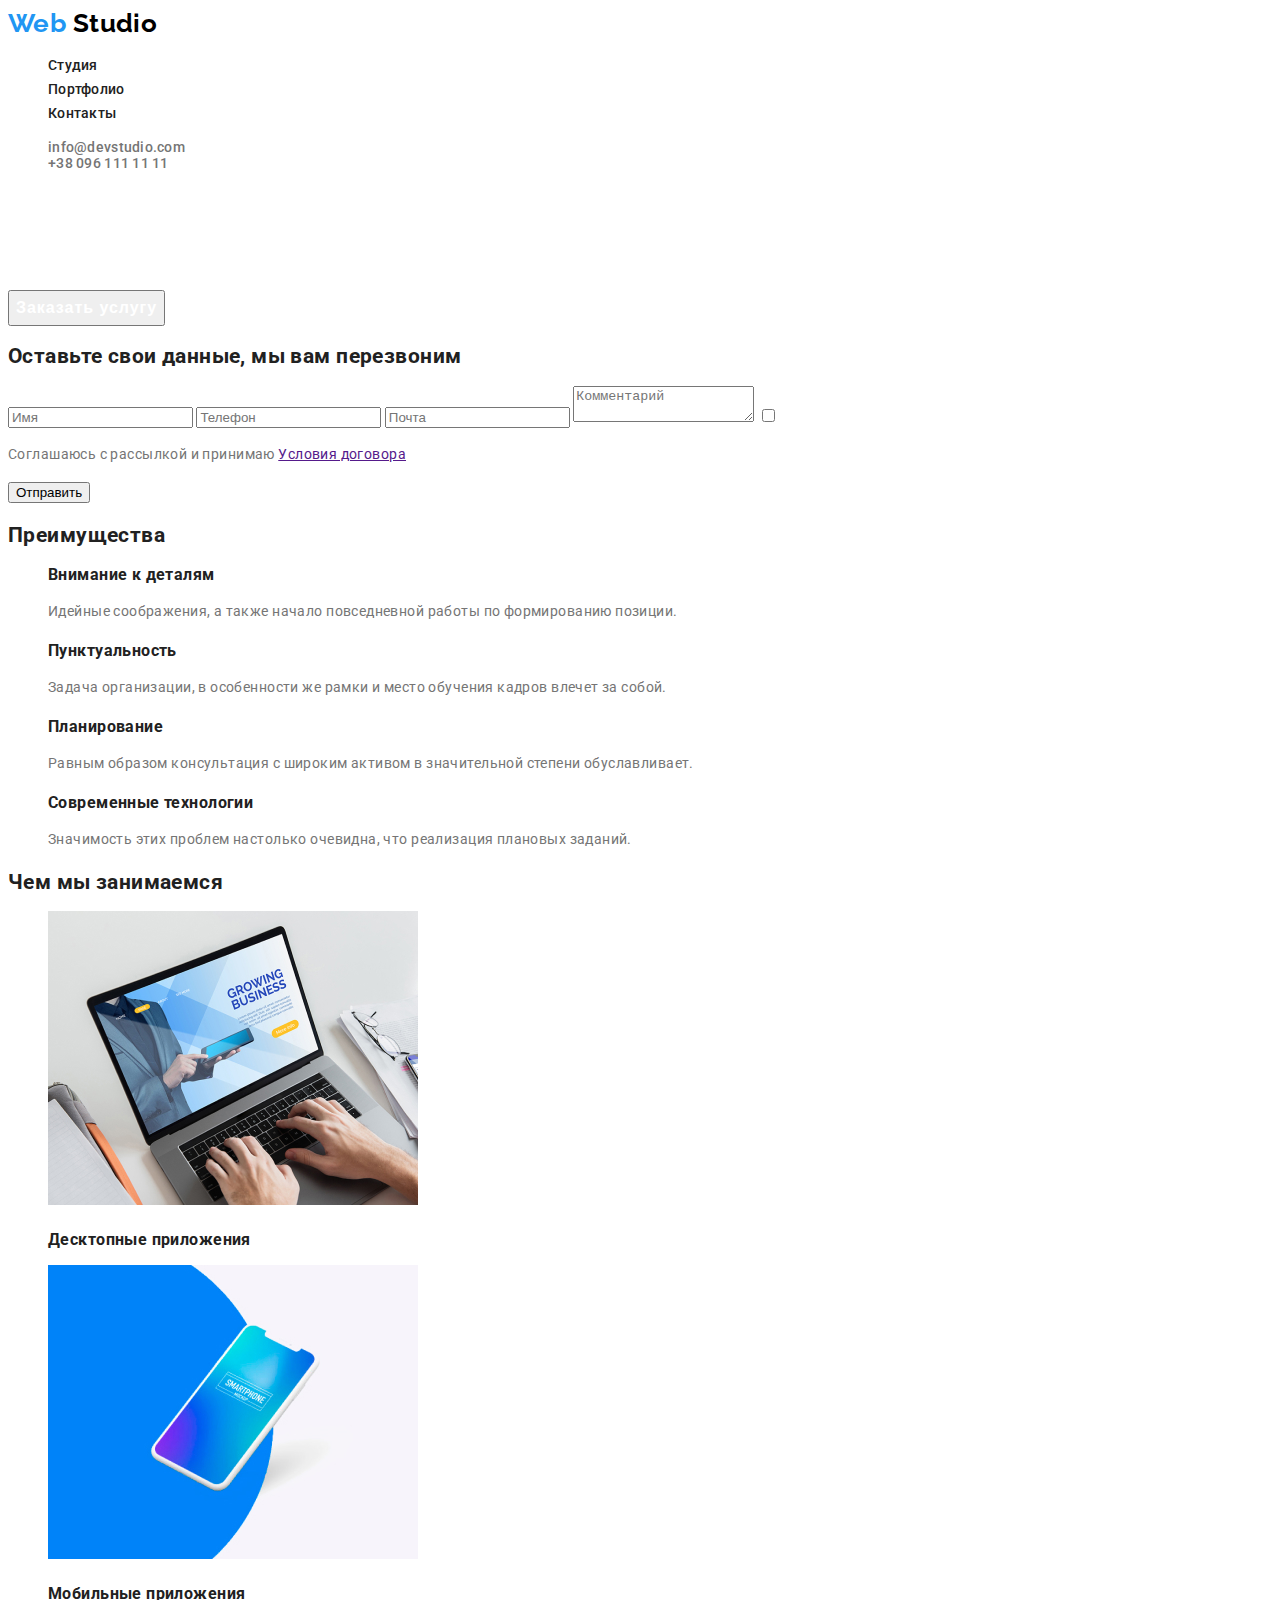
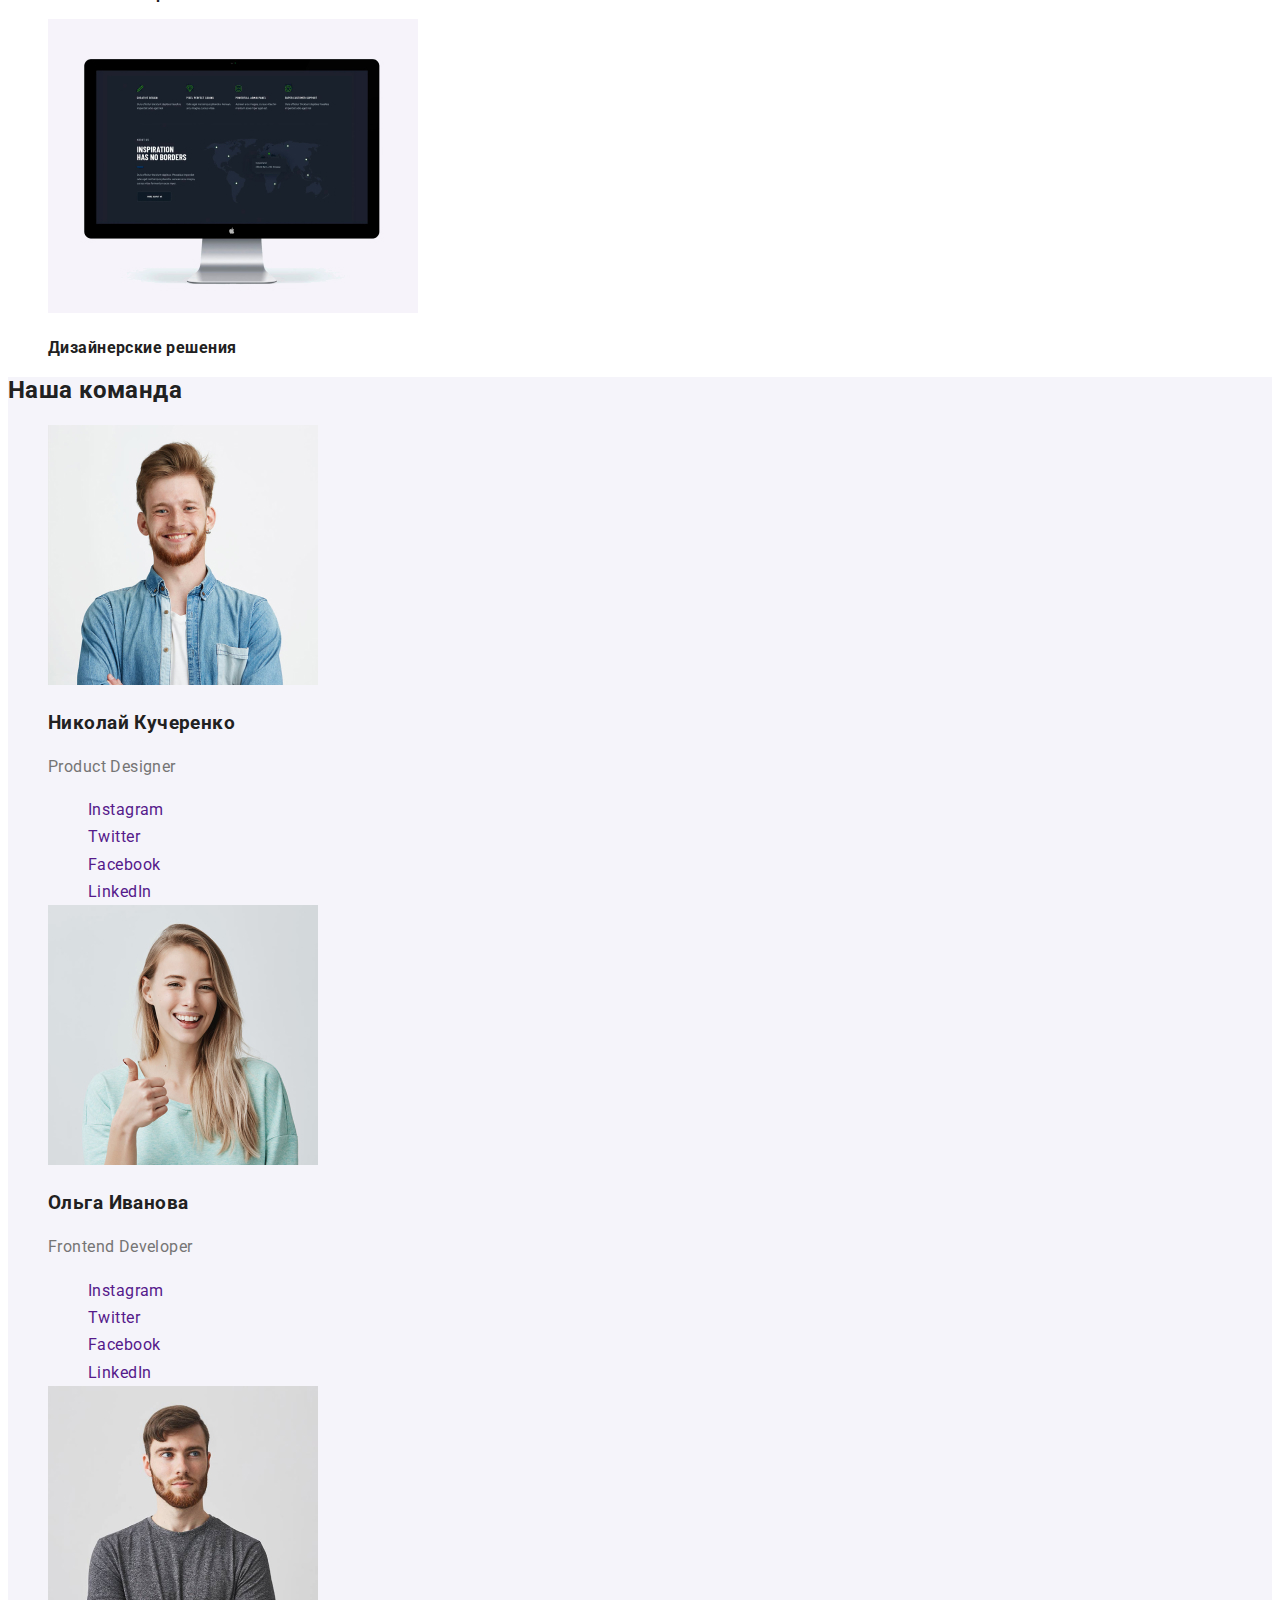
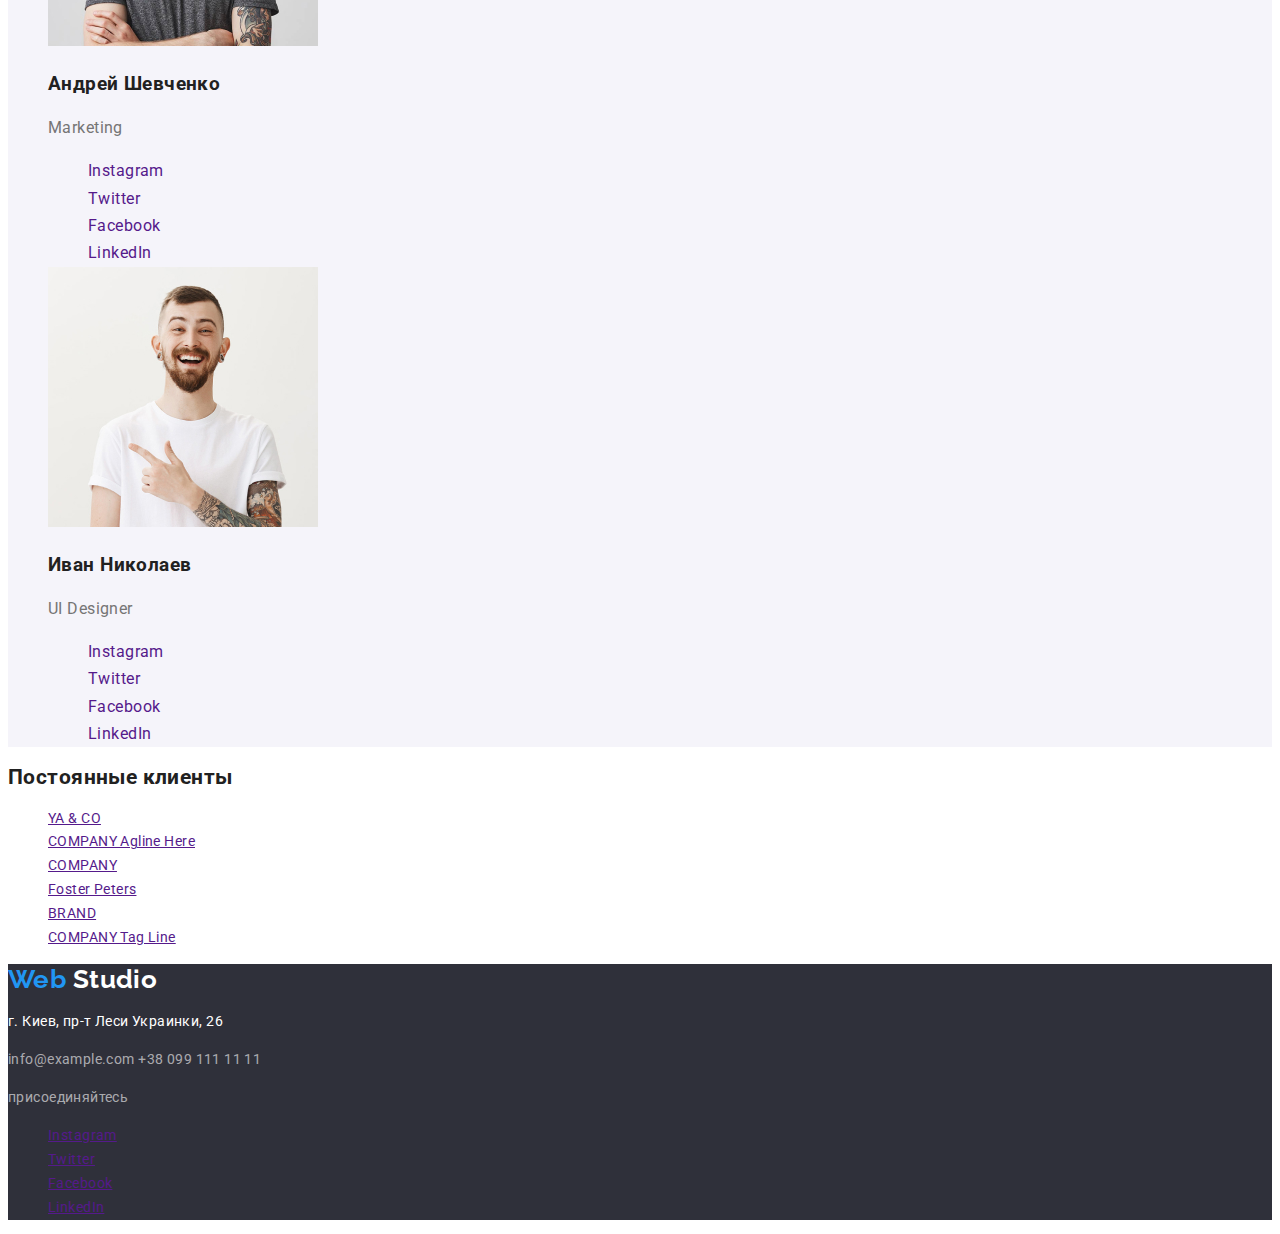
==== commit 7eb38ab0: "добавляет цвет и шрифты в футер" ====
--- a/index.html
+++ b/index.html
@@ -217,10 +217,10 @@
 				<span class="accent">Web</span>
 				Studio
 			</a>
-			<address>
-				<p class="address-street">г. Киев, пр-т Леси Украинки, 26</p>
-				<p>info@example.com</p>
-				<p>+38 099 111 11 11</p>
+			<address class="contacts">
+				<p class="contacts-street">г. Киев, пр-т Леси Украинки, 26</p>
+				<a class="link" href="mailto:info@example.com">info@example.com</a>
+				<a class="link" href="tel:+380991111111">+38 099 111 11 11</a>
 			</address>
 			<div>
 				<p>присоединяйтесь</p>
--- a/styles/style.css
+++ b/styles/style.css
@@ -49,6 +49,8 @@
 	list-style: none;
 }
 
+/*             Header              */
+
 .logo {
 	color: var(--logo-color);
 
@@ -83,6 +85,8 @@
 	color: var(--assent-color);
 }
 
+/*             Hero              */
+
 .hero-title {
 	color: var(--secondary-text-color);
 
@@ -102,14 +106,15 @@
 	letter-spacing: 0.06em;
 }
 
-.features {
-}
+/*             Team              */
 
 .team {
 	background-color: var(--secondary-bg-color);
 
 	font-size: 16px;
 }
+
+/*             Footer              */
 
 .footer {
 	color: rgba(255, 255, 255, 0.6);
@@ -120,6 +125,14 @@
 	color: var(--secondary-text-color);
 }
 
-.address-street {
+.contacts-street {
 	color: var(--secondary-text-color);
+
+	font-style: normal;
 }
+
+.contacts .link {
+	color: rgba(255, 255, 255, 0.6);
+
+	font-style: normal;
+}
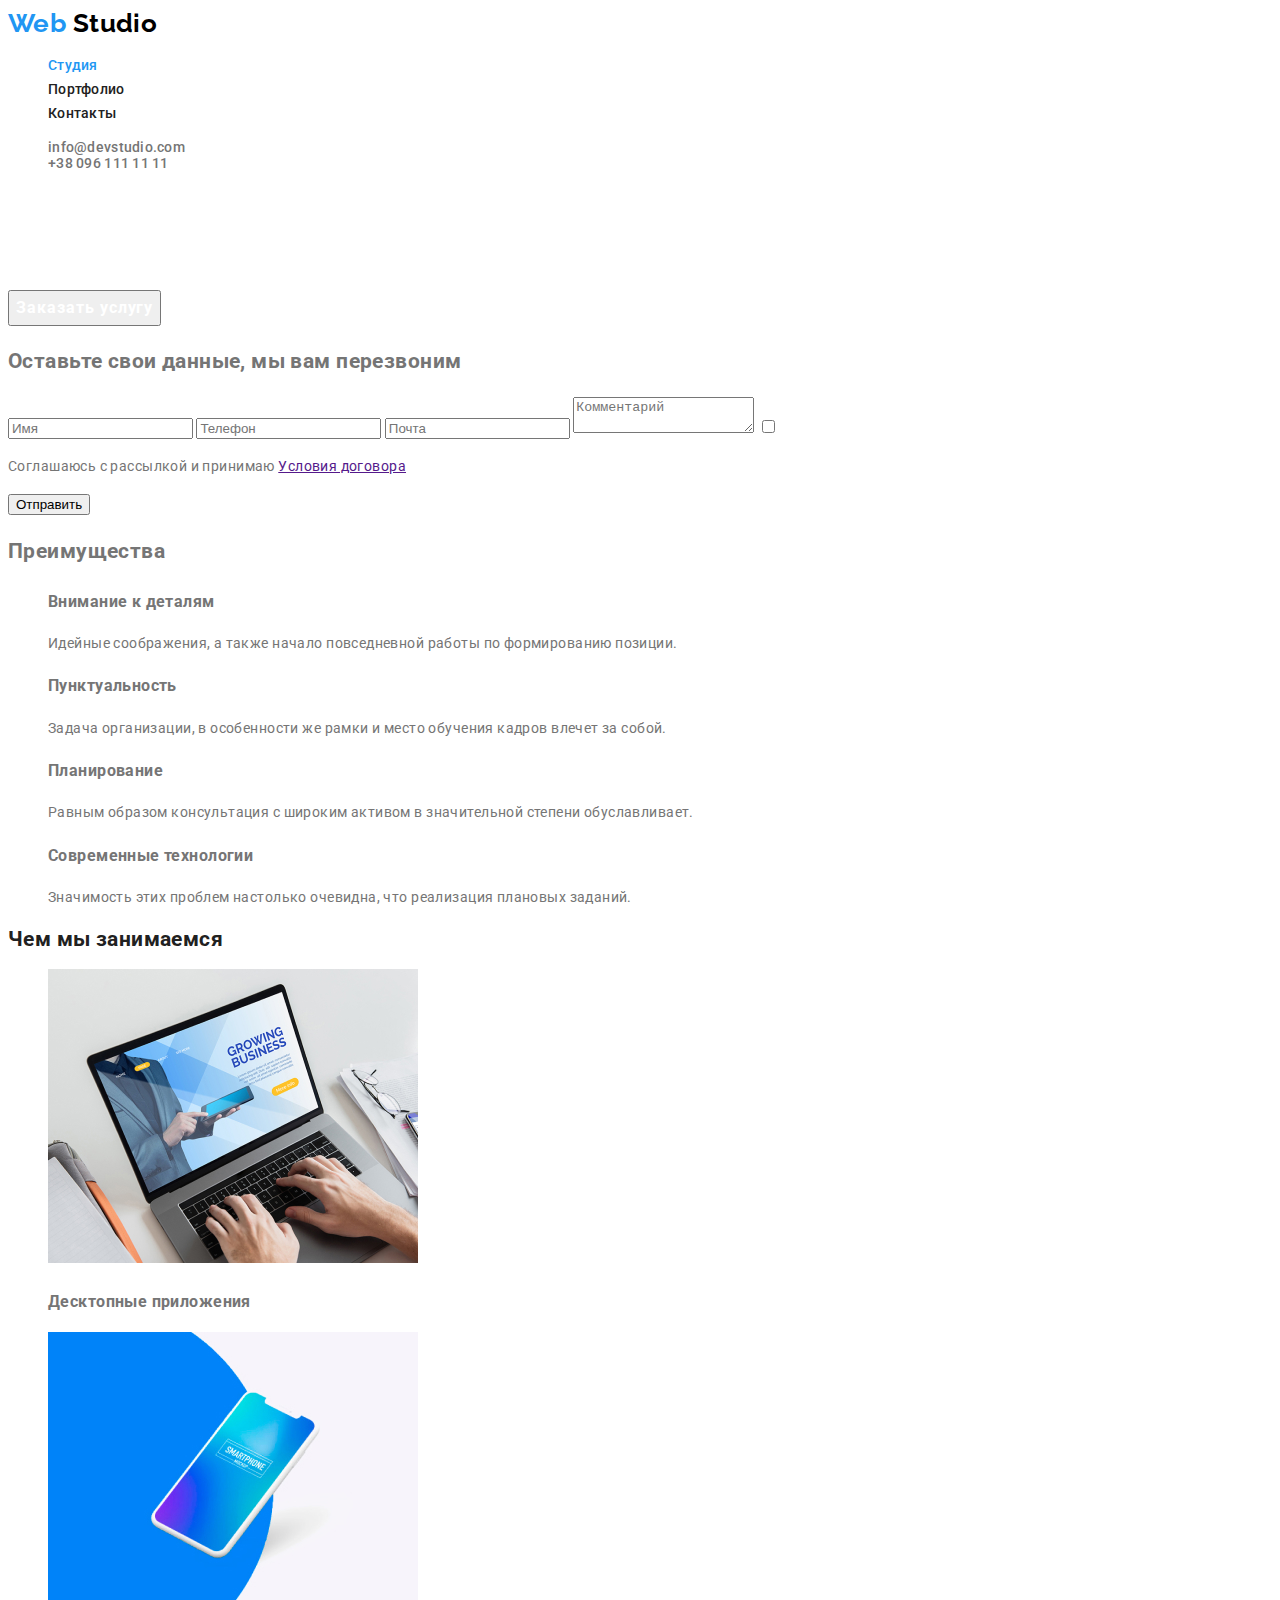
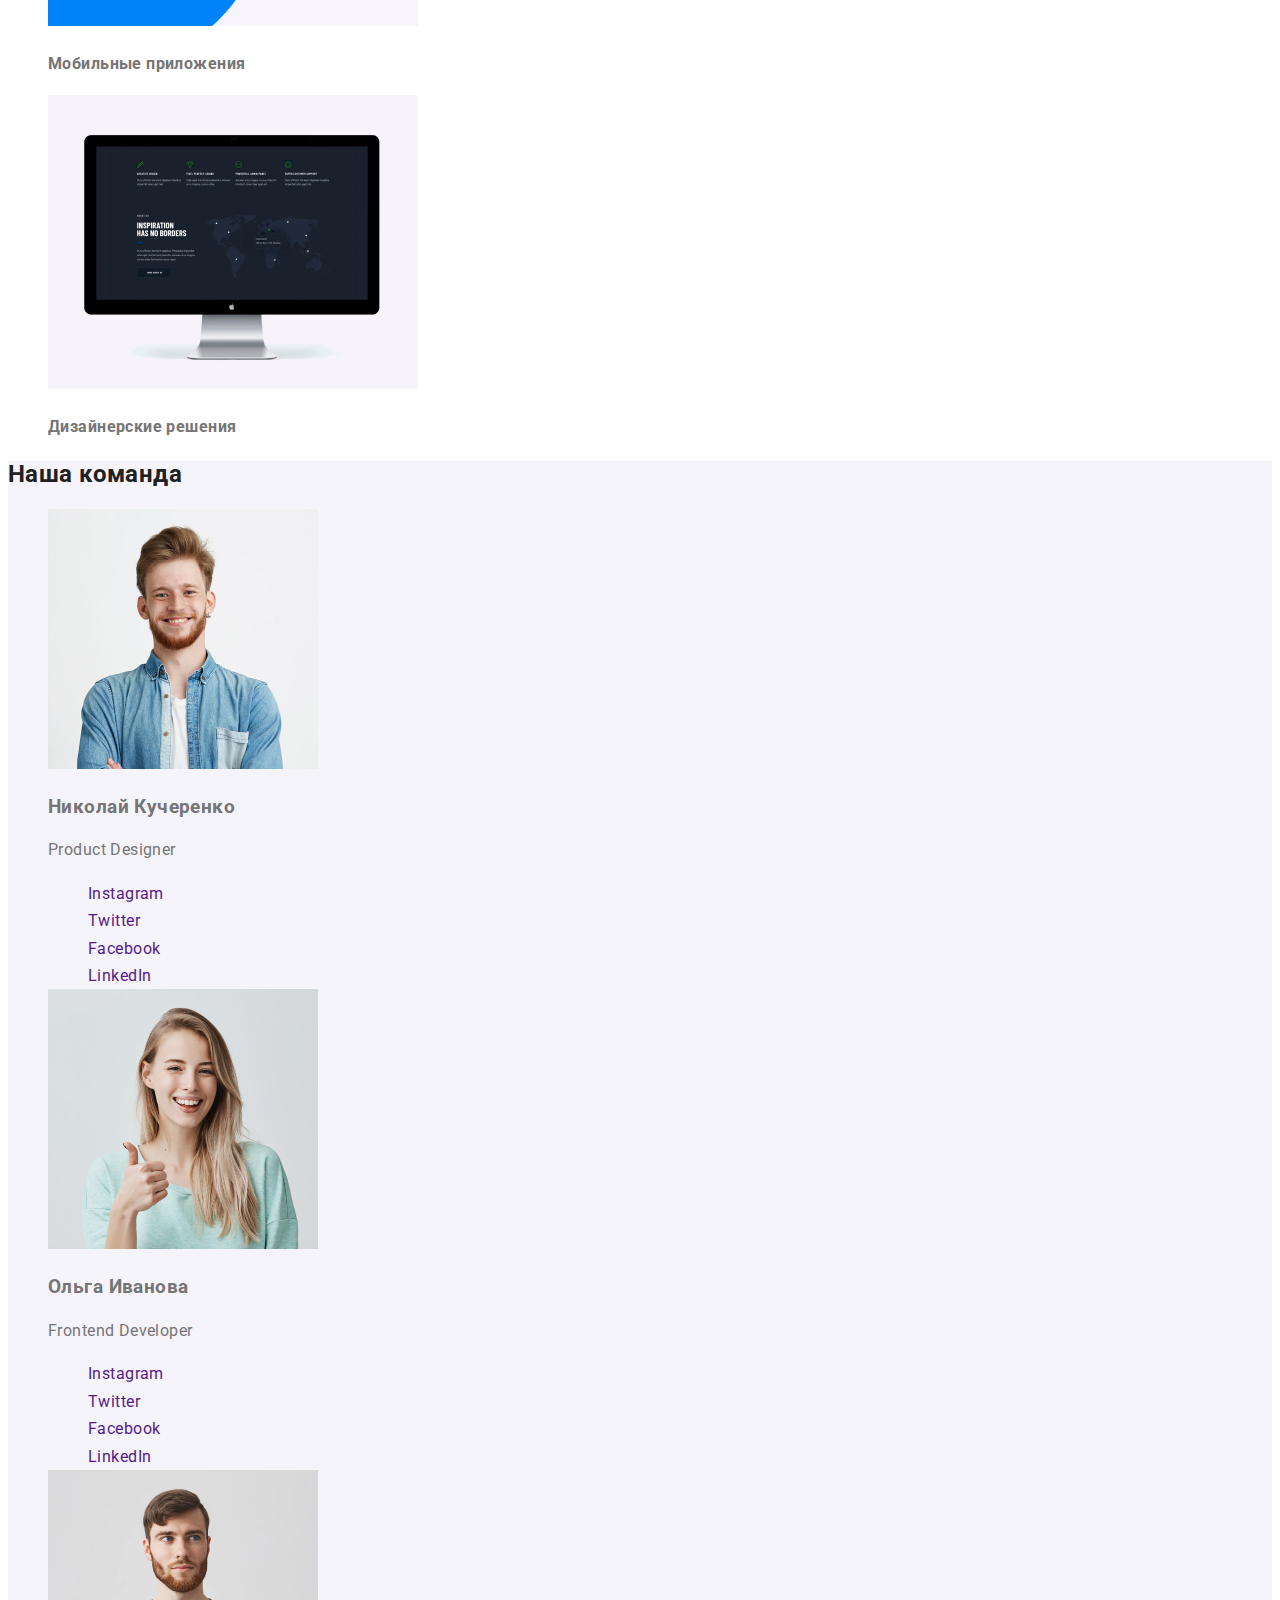
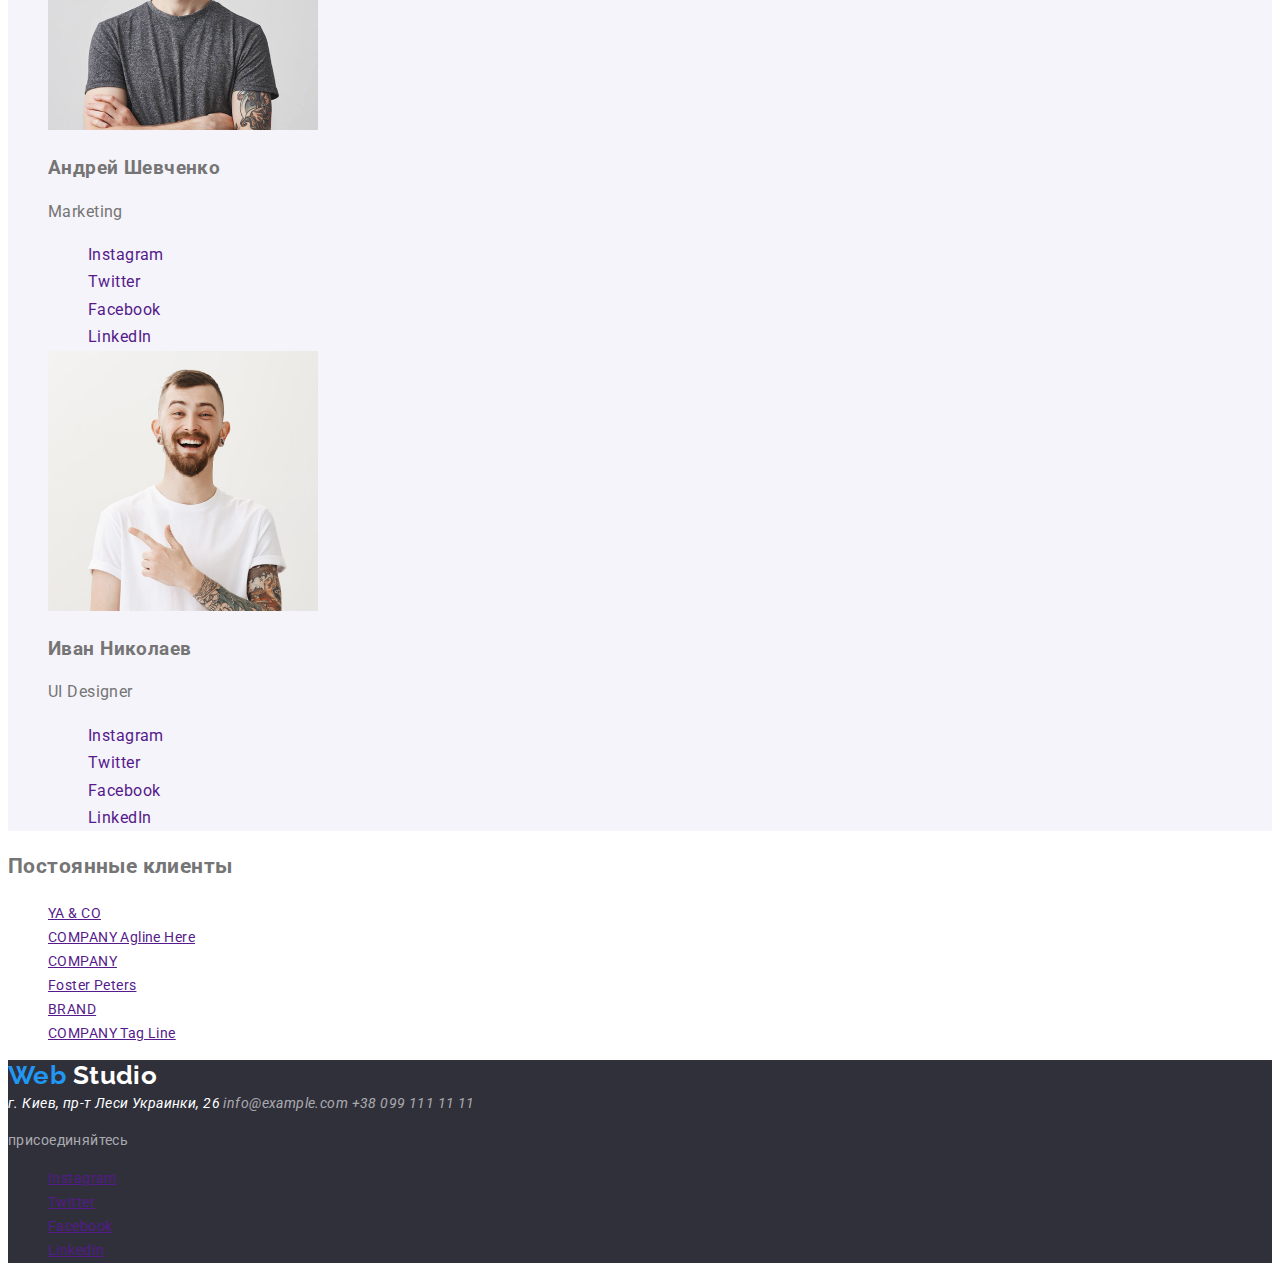
==== commit bd260940: "добавляет цвет и тексты в порфолио" ====
--- a/index.html
+++ b/index.html
@@ -19,7 +19,7 @@
 					Studio
 				</a>
 				<ul class="site-nav list">
-					<li><a class="link" href="">Студия</a></li>
+					<li><a class="link accent" href="">Студия</a></li>
 					<li><a class="link" href="./portfolio.html">Портфолио</a></li>
 					<li><a class="link" href="">Контакты</a></li>
 				</ul>
@@ -52,7 +52,7 @@
 				<button>Отправить</button>
 			</section>
 
-			<!-- Особенности -->
+			<!-- Преимущества -->
 			<section class="features">
 				<h2>Преимущества</h2>
 				<ul class="list">
@@ -85,7 +85,7 @@
 
 			<!-- Чем мы занимаемся -->
 			<section class="activity">
-				<h2>Чем мы занимаемся</h2>
+				<h2 class="activity-title">Чем мы занимаемся</h2>
 				<ul class="list">
 					<li>
 						<img src="./images/desc.jpg" alt="Десктопные приложения" width="370" />
@@ -104,7 +104,7 @@
 
 			<!-- Наша команда -->
 			<section class="team">
-				<h2>Наша команда</h2>
+				<h2 class="team-title">Наша команда</h2>
 				<ul class="list">
 					<li>
 						<img src="./images/kucherenko.jpg" alt="Николай Кучеренко" />
@@ -218,7 +218,13 @@
 				Studio
 			</a>
 			<address class="contacts">
-				<p class="contacts-street">г. Киев, пр-т Леси Украинки, 26</p>
+				<a
+					class="contacts-street link"
+					href="https://www.google.com.ua/maps/place/%D0%B1%D1%83%D0%BB.+%D0%9B%D0%B5%D1%81%D0%B8+%D0%A3%D0%BA%D1%80%D0%B0%D0%B8%D0%BD%D0%BA%D0%B8,+26,+%D0%9A%D0%B8%D0%B5%D0%B2,+02000/@50.4265841,30.5361971,17z/data=!3m1!4b1!4m5!3m4!1s0x40d4cf0e033ecbe9:0x57a4dffefec77da0!8m2!3d50.4265807!4d30.5383858?hl=ru&authuser=0"
+					target="blank"
+				>
+					г. Киев, пр-т Леси Украинки, 26
+				</a>
 				<a class="link" href="mailto:info@example.com">info@example.com</a>
 				<a class="link" href="tel:+380991111111">+38 099 111 11 11</a>
 			</address>
--- a/styles/style.css
+++ b/styles/style.css
@@ -20,24 +20,8 @@
 	letter-spacing: 0.03em;
 }
 
-h1,
-h2,
-h3,
-h4,
-h5,
-h6 {
-	color: var(--title-text-color);
-}
-
-h2 {
-	line-height: 1.16;
-}
-
-h3 {
-	line-height: 1.18;
-}
-
-.accent {
+.accent,
+.site-nav .accent {
 	color: var(--assent-color);
 }
 
@@ -54,7 +38,7 @@
 .logo {
 	color: var(--logo-color);
 
-	font-family: Raleway;
+	font-family: Raleway, sans-serif;
 	font-weight: 700;
 	font-size: 26px;
 	line-height: 1.19;
@@ -67,6 +51,10 @@
 	line-height: 1.14;
 	letter-spacing: 0.02em;
 	text-decoration: none;
+}
+
+.site-nav .accent {
+	color: var(--assent-color);
 }
 
 .contacts-nav {
@@ -100,10 +88,19 @@
 .hero-btn {
 	color: var(--secondary-text-color);
 
+	font-family: inherit;
 	font-weight: 700;
 	font-size: 16px;
 	line-height: 1.87;
 	letter-spacing: 0.06em;
+}
+
+/*      Чем мы занимаемся       */
+
+.activity-title {
+	color: var(--title-text-color);
+
+	line-height: 1.16;
 }
 
 /*             Team              */
@@ -112,6 +109,16 @@
 	background-color: var(--secondary-bg-color);
 
 	font-size: 16px;
+}
+
+.team-title {
+	color: var(--title-text-color);
+
+	line-height: 1.16;
+}
+
+.team-name {
+	line-height: 1.18;
 }
 
 /*             Footer              */
@@ -125,14 +132,46 @@
 	color: var(--secondary-text-color);
 }
 
-.contacts-street {
-	color: var(--secondary-text-color);
-
-	font-style: normal;
+.contacts a {
+	color: rgba(255, 255, 255, 0.6);
 }
 
-.contacts .link {
-	color: rgba(255, 255, 255, 0.6);
+.contacts .contacts-street {
+	color: var(--secondary-text-color);
+}
 
-	font-style: normal;
+/*      Страница портфолио      */
+
+/*      Навигация портфолио      */
+.nav-portfolio .link {
+	color: var(--title-text-color);
+	background-color: var(--secondary-bg-color);
+
+	font-weight: 500;
+	font-size: 16px;
+	line-height: 1.62;
 }
+
+.nav-portfolio .link:hover,
+.nav-portfolio .link:focus {
+	color: var(--primary-bg-color);
+	background-color: var(--assent-color);
+}
+
+/*          Примеры работ       */
+
+.examples .examples-title {
+	color: var(--title-text-color);
+
+	font-weight: 700;
+	font-size: 18px;
+	line-height: 2;
+	letter-spacing: 0.06em;
+}
+
+.examples p {
+	color: var(--primary-text-color);
+
+	font-size: 16px;
+	line-height: 1.87;
+}
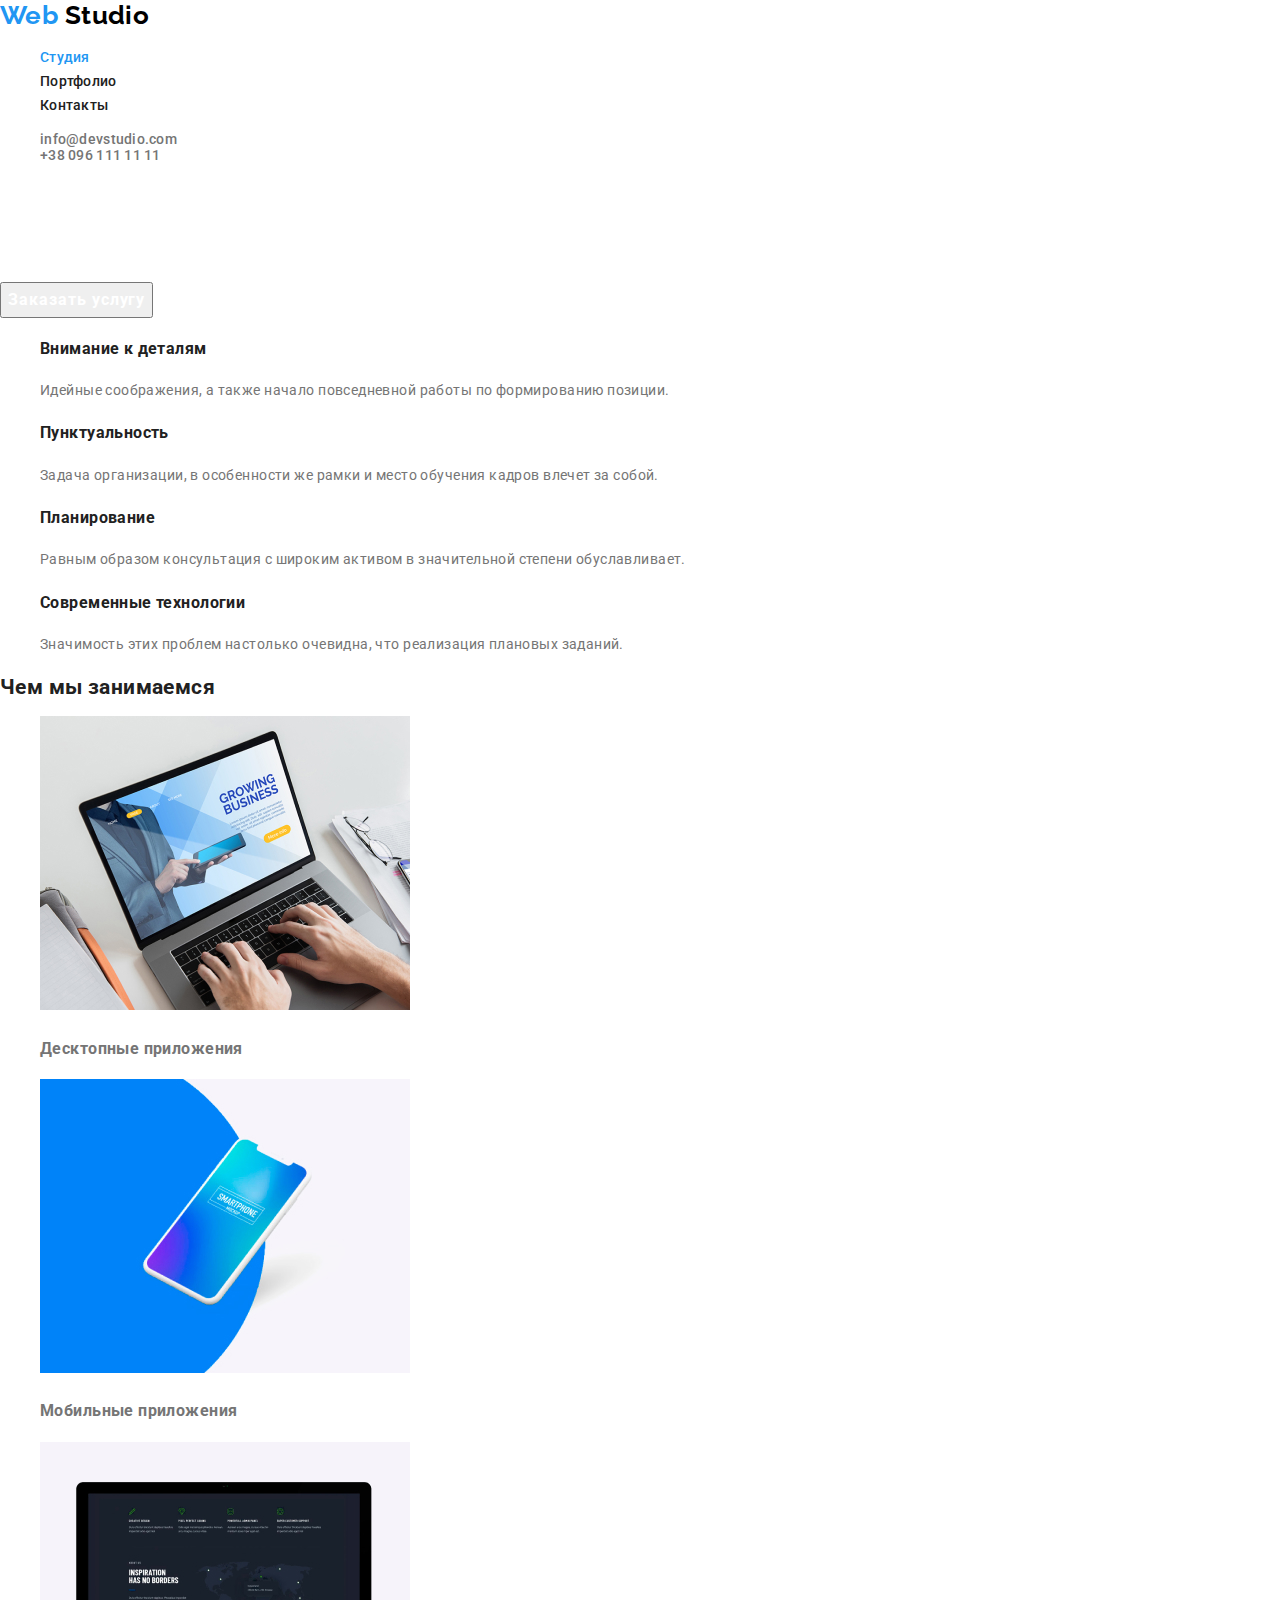
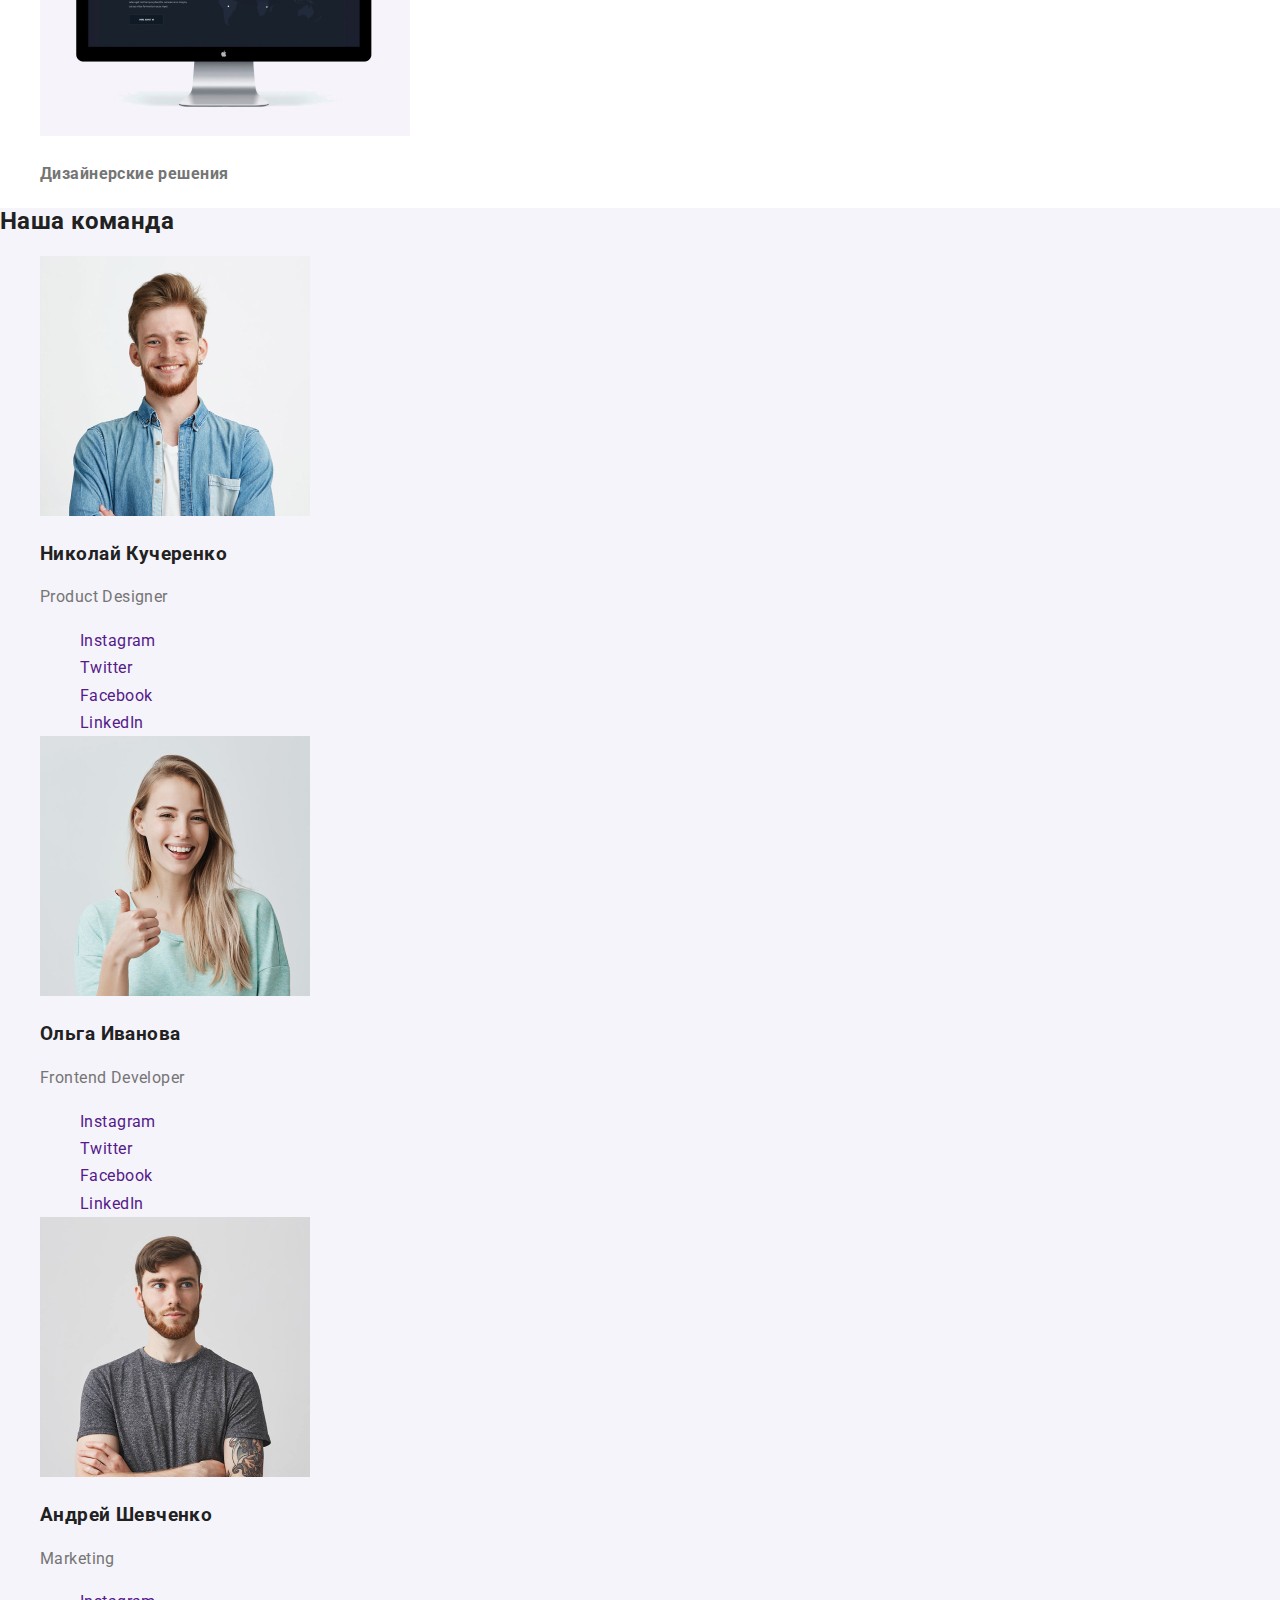
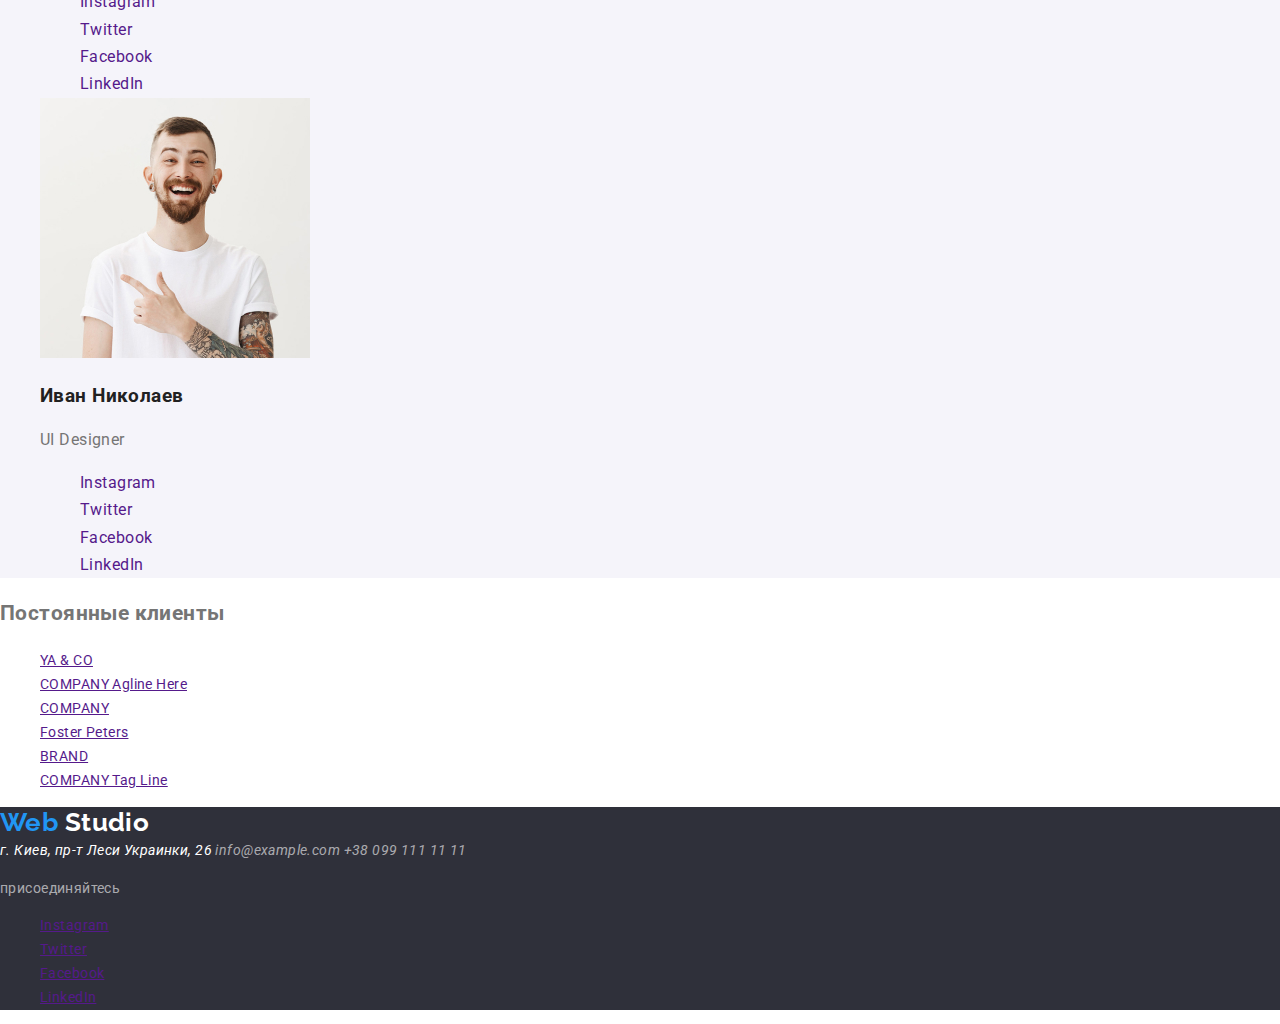
==== commit 6a2302b6: "удаляет форму и правит цвет" ====
--- a/index.html
+++ b/index.html
@@ -3,6 +3,10 @@
 	<head>
 		<meta charset="UTF-8" />
 		<meta name="viewport" content="width=device-width, initial-scale=1.0" />
+		<link
+			rel="stylesheet"
+			href="https://cdnjs.cloudflare.com/ajax/libs/modern-normalize/0.7.0/modern-normalize.min.css"
+		/>
 		<link
 			href="https://fonts.googleapis.com/css2?family=Raleway:wght@700&family=Roboto:wght@400;500;700;900&display=swap"
 			rel="stylesheet"
@@ -37,45 +41,29 @@
 				<button class="hero-btn link" href="">Заказать услугу</button>
 			</section>
 
-			<!-- Форма для обратной связи -->
-			<section>
-				<h2>Оставьте свои данные, мы вам перезвоним</h2>
-				<input type="text" placeholder="Имя" />
-				<input type="tel" placeholder="Телефон" />
-				<input type="email" placeholder="Почта" />
-				<textarea placeholder="Комментарий"></textarea>
-				<input type="checkbox" />
-				<p>
-					Соглашаюсь с рассылкой и принимаю
-					<a href="">Условия договора</a>
-				</p>
-				<button>Отправить</button>
-			</section>
-
 			<!-- Преимущества -->
 			<section class="features">
-				<h2>Преимущества</h2>
-				<ul class="list">
-					<li>
-						<h3>Внимание к деталям</h3>
+				<ul class="list">
+					<li>
+						<h3 class="features-title">Внимание к деталям</h3>
 						<p>
 							Идейные соображения, а также начало повседневной работы по формированию позиции.
 						</p>
 					</li>
 					<li>
-						<h3>Пунктуальность</h3>
+						<h3 class="features-title">Пунктуальность</h3>
 						<p>
 							Задача организации, в особенности же рамки и место обучения кадров влечет за собой.
 						</p>
 					</li>
 					<li>
-						<h3>Планирование</h3>
+						<h3 class="features-title">Планирование</h3>
 						<p>
 							Равным образом консультация с широким активом в значительной степени обуславливает.
 						</p>
 					</li>
 					<li>
-						<h3>Современные технологии</h3>
+						<h3 class="features-title">Современные технологии</h3>
 						<p>
 							Значимость этих проблем настолько очевидна, что реализация плановых заданий.
 						</p>
--- a/styles/style.css
+++ b/styles/style.css
@@ -95,6 +95,12 @@
 	letter-spacing: 0.06em;
 }
 
+/*      Преимущества       */
+
+.features-title {
+	color: var(--title-text-color);
+}
+
 /*      Чем мы занимаемся       */
 
 .activity-title {
@@ -118,6 +124,8 @@
 }
 
 .team-name {
+	color: var(--title-text-color);
+
 	line-height: 1.18;
 }
 
